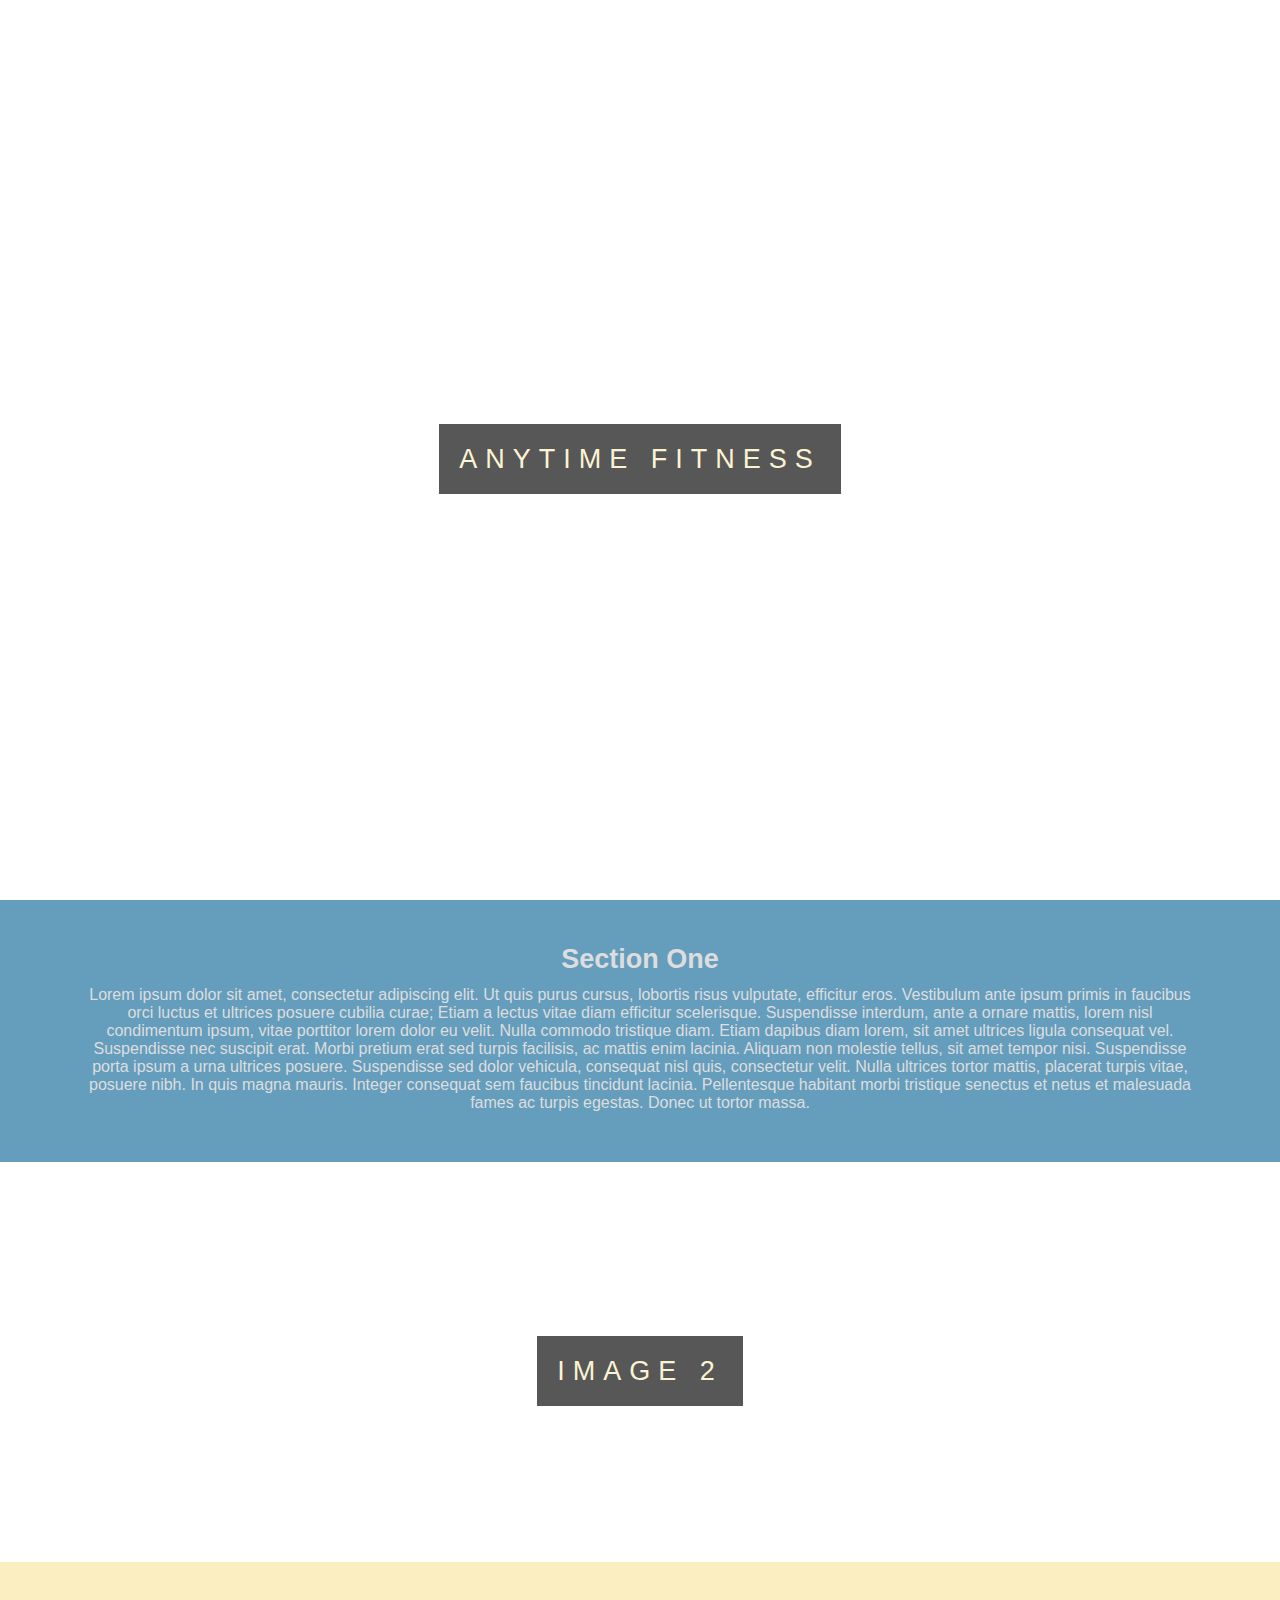
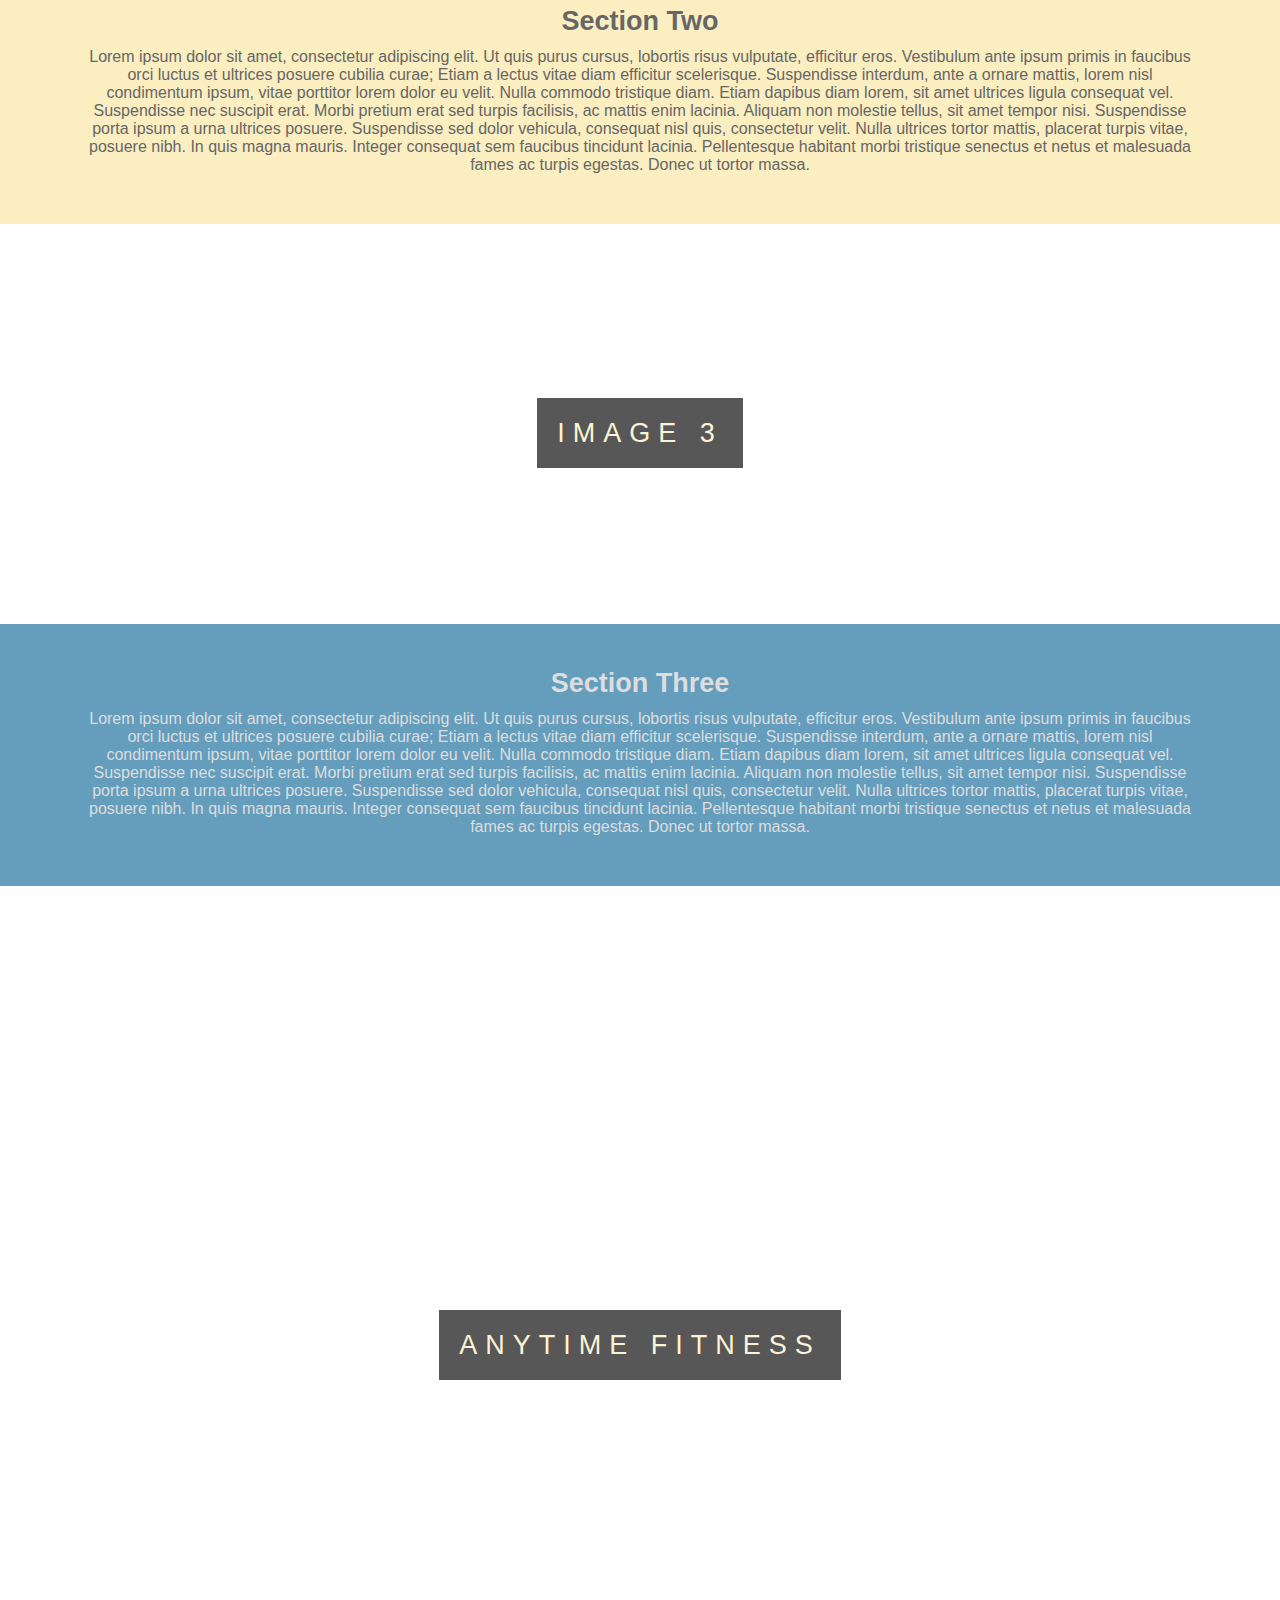
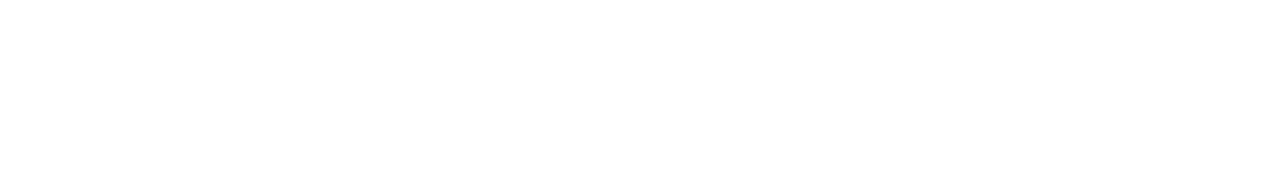
==== index.html @ 44118dde "structure looks good" ====
<!DOCTYPE html>
<html lang="en">
    <head>
        <meta http-equiv="Content-Type" content="text/html; charset=utf-8" />
        <title>Anytime Fitness</title>
        <meta name=viewport content="width=device-width, initial-scale=1.0">
        <link rel="stylesheet" type="text/css" href="/css/index.css">
    </head>

    <body>
        <div class="pimg1">
            <div class="ptext">
                <div>                
                    <span class="border">Anytime Fitness</span>
                </div>
            </div>
        </div>
        <section class="section section-light">
            <h2>Section One</h2>
            <br>
            <p>
                Lorem ipsum dolor sit amet, consectetur adipiscing elit. Ut quis purus cursus, lobortis risus vulputate, efficitur eros. Vestibulum ante ipsum primis in faucibus orci luctus et ultrices posuere cubilia curae; Etiam a lectus vitae diam efficitur scelerisque. Suspendisse interdum, ante a ornare mattis, lorem nisl condimentum ipsum, vitae porttitor lorem dolor eu velit. Nulla commodo tristique diam. Etiam dapibus diam lorem, sit amet ultrices ligula consequat vel. Suspendisse nec suscipit erat. Morbi pretium erat sed turpis facilisis, ac mattis enim lacinia. Aliquam non molestie tellus, sit amet tempor nisi. Suspendisse porta ipsum a urna ultrices posuere. Suspendisse sed dolor vehicula, consequat nisl quis, consectetur velit. Nulla ultrices tortor mattis, placerat turpis vitae, posuere nibh. In quis magna mauris. Integer consequat sem faucibus tincidunt lacinia. Pellentesque habitant morbi tristique senectus et netus et malesuada fames ac turpis egestas. Donec ut tortor massa.
            </p>
        </section>
        <div class="pimg2">
            <div class="ptext">
                <span class="border">Image 2</span>
            </div>
        </div>
        <section class="section section-dark">
            <h2>Section Two</h2> 
            <br>   
            <p>
                Lorem ipsum dolor sit amet, consectetur adipiscing elit. Ut quis purus cursus, lobortis risus vulputate, efficitur eros. Vestibulum ante ipsum primis in faucibus orci luctus et ultrices posuere cubilia curae; Etiam a lectus vitae diam efficitur scelerisque. Suspendisse interdum, ante a ornare mattis, lorem nisl condimentum ipsum, vitae porttitor lorem dolor eu velit. Nulla commodo tristique diam. Etiam dapibus diam lorem, sit amet ultrices ligula consequat vel. Suspendisse nec suscipit erat. Morbi pretium erat sed turpis facilisis, ac mattis enim lacinia. Aliquam non molestie tellus, sit amet tempor nisi. Suspendisse porta ipsum a urna ultrices posuere. Suspendisse sed dolor vehicula, consequat nisl quis, consectetur velit. Nulla ultrices tortor mattis, placerat turpis vitae, posuere nibh. In quis magna mauris. Integer consequat sem faucibus tincidunt lacinia. Pellentesque habitant morbi tristique senectus et netus et malesuada fames ac turpis egestas. Donec ut tortor massa.
            </p>
        </section>
        <div class="pimg3">
            <div class="ptext">
                <span class="border">Image 3</span>
            </div>
        </div>
        <section class="section section-light">
            <h2>Section Three</h2>
            <br>
            <p>
                Lorem ipsum dolor sit amet, consectetur adipiscing elit. Ut quis purus cursus, lobortis risus vulputate, efficitur eros. Vestibulum ante ipsum primis in faucibus orci luctus et ultrices posuere cubilia curae; Etiam a lectus vitae diam efficitur scelerisque. Suspendisse interdum, ante a ornare mattis, lorem nisl condimentum ipsum, vitae porttitor lorem dolor eu velit. Nulla commodo tristique diam. Etiam dapibus diam lorem, sit amet ultrices ligula consequat vel. Suspendisse nec suscipit erat. Morbi pretium erat sed turpis facilisis, ac mattis enim lacinia. Aliquam non molestie tellus, sit amet tempor nisi. Suspendisse porta ipsum a urna ultrices posuere. Suspendisse sed dolor vehicula, consequat nisl quis, consectetur velit. Nulla ultrices tortor mattis, placerat turpis vitae, posuere nibh. In quis magna mauris. Integer consequat sem faucibus tincidunt lacinia. Pellentesque habitant morbi tristique senectus et netus et malesuada fames ac turpis egestas. Donec ut tortor massa.
            </p>
        </section>
        <div class="pimg1">
            <div class="ptext">
                <span class="border">Anytime Fitness</span>
            </div>
        </div>
    </body>
</html>
---- css/index.css ----
/* http://meyerweb.com/eric/tools/css/reset/ 
   v2.0 | 20110126
   License: none (public domain)
*/
html,
body,
div,
span,
applet,
object,
iframe,
h1,
h2,
h3,
h4,
h5,
h6,
p,
blockquote,
pre,
a,
abbr,
acronym,
address,
big,
cite,
code,
del,
dfn,
em,
img,
ins,
kbd,
q,
s,
samp,
small,
strike,
strong,
sub,
sup,
tt,
var,
b,
u,
i,
center,
dl,
dt,
dd,
ol,
ul,
li,
fieldset,
form,
label,
legend,
table,
caption,
tbody,
tfoot,
thead,
tr,
th,
td,
article,
aside,
canvas,
details,
embed,
figure,
figcaption,
footer,
header,
hgroup,
menu,
nav,
output,
ruby,
section,
summary,
time,
mark,
audio,
video {
  margin: 0;
  padding: 0;
  border: 0;
  font-size: 100%;
  font: inherit;
  vertical-align: baseline;
}
/* HTML5 display-role reset for older browsers */
article,
aside,
details,
figcaption,
figure,
footer,
header,
hgroup,
menu,
nav,
section {
  display: block;
}
body {
  line-height: 1;
}
ol,
ul {
  list-style: none;
}
blockquote,
q {
  quotes: none;
}
blockquote:before,
blockquote:after,
q:before,
q:after {
  content: '';
  content: none;
}
table {
  border-collapse: collapse;
  border-spacing: 0;
}
body,
html {
  font-size: 62.5%;
  line-height: 1.8em;
  height: 100%;
  margin: 0;
  font-family: "Lato", sans-serif;
  font-weight: 400;
  line-height: 1.8rem;
  color: #666;
}
body {
  font-size: 1.6rem;
}
.pimg1,
.pimg2,
.pimg3 {
  position: relative;
  opacity: 0.7;
  background-position: center;
  background-repeat: no-repeat;
  background-size: cover;
  background-attachment: fixed;
}
.pimg1 {
  background-image: url('../img/image1.jpg');
  min-height: 100%;
}
.pimg2 {
  background-image: url('../img/image2.jpg');
  min-height: 400px;
}
.pimg3 {
  background-image: url('../img/image3.jpg');
  min-height: 400px;
}
.section {
  text-align: center;
  padding: 50px 80px;
}
.section h2 {
  font-size: 2.7rem;
  font-weight: bolder;
}
.section-dark {
  background-color: #fbeec1;
  color: #666;
}
.section-light {
  background-color: #659dbd;
  color: #ddd;
}
.ptext {
  position: absolute;
  top: 50%;
  width: 100%;
  text-align: center;
  color: #000;
  font-size: 27px;
  letter-spacing: 8px;
  text-transform: uppercase;
}
.ptext .border {
  background-color: #111;
  color: #fbeec1;
  padding: 20px;
}
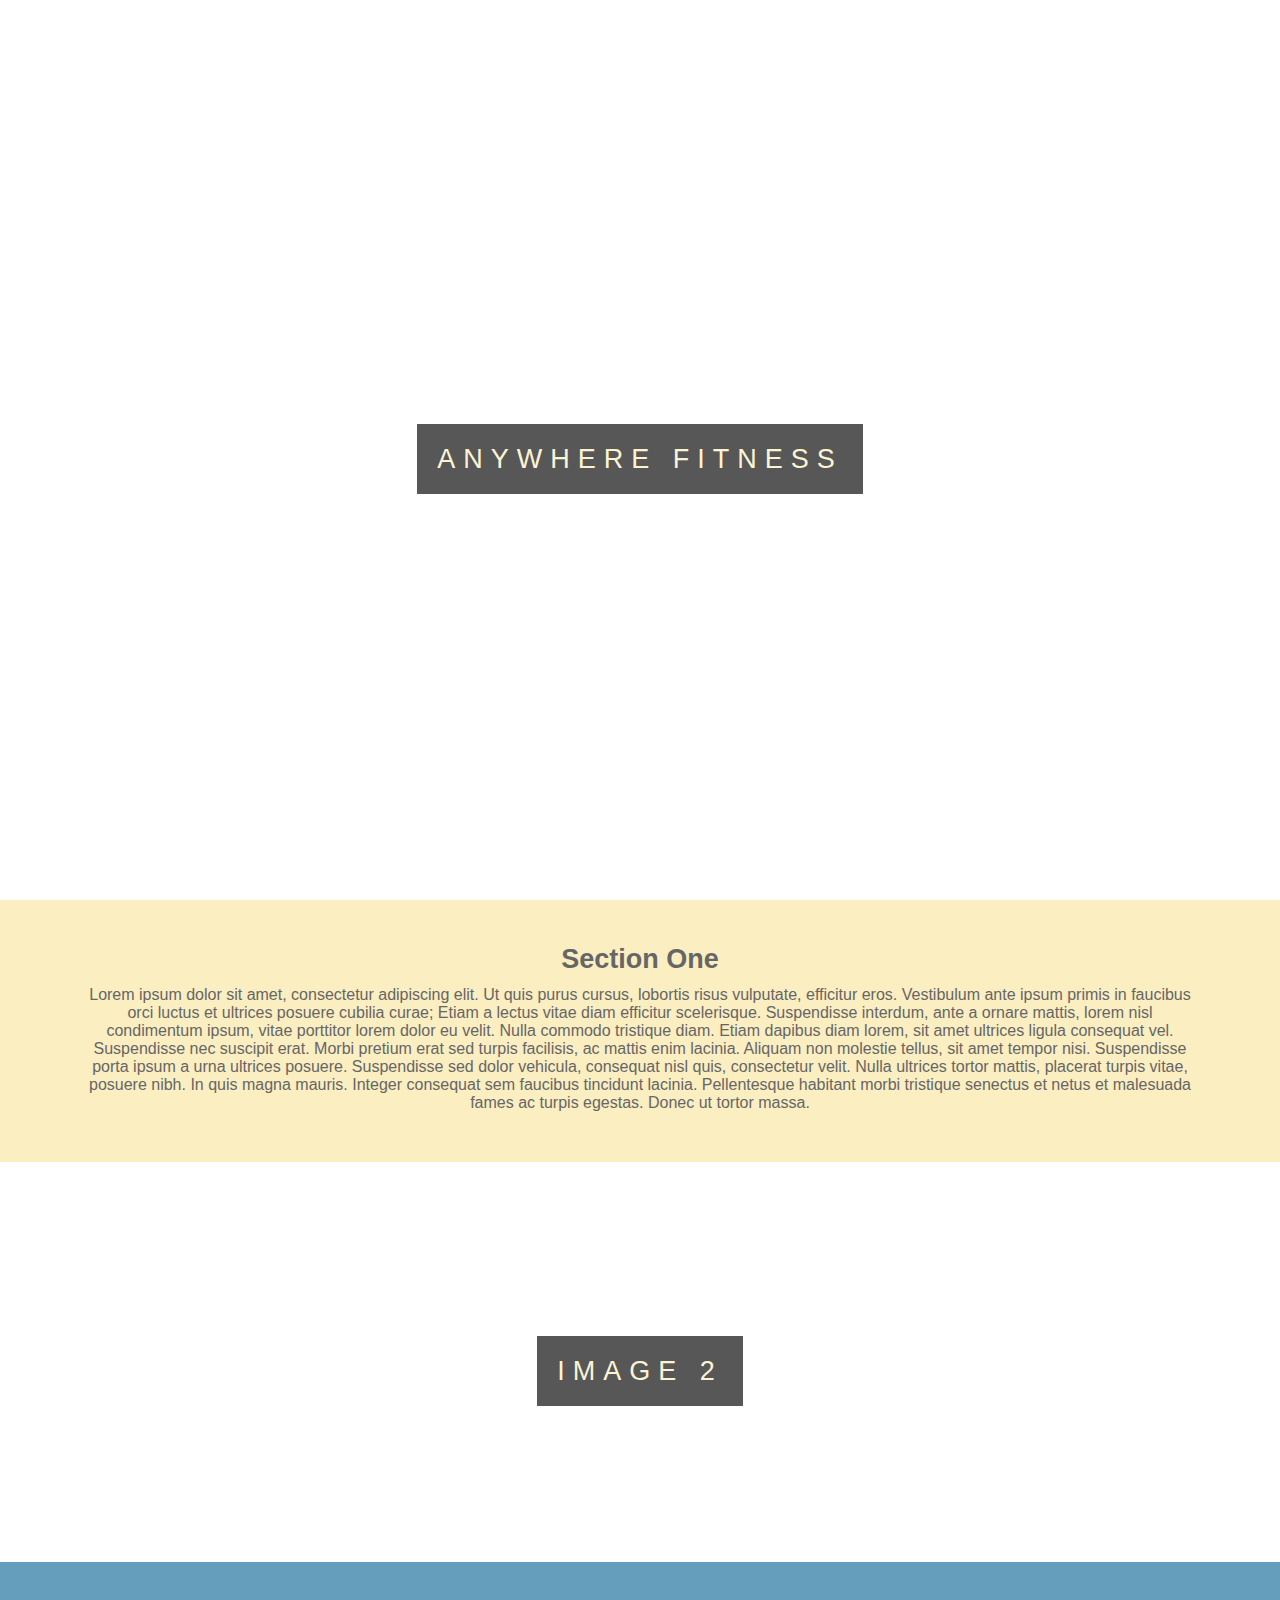
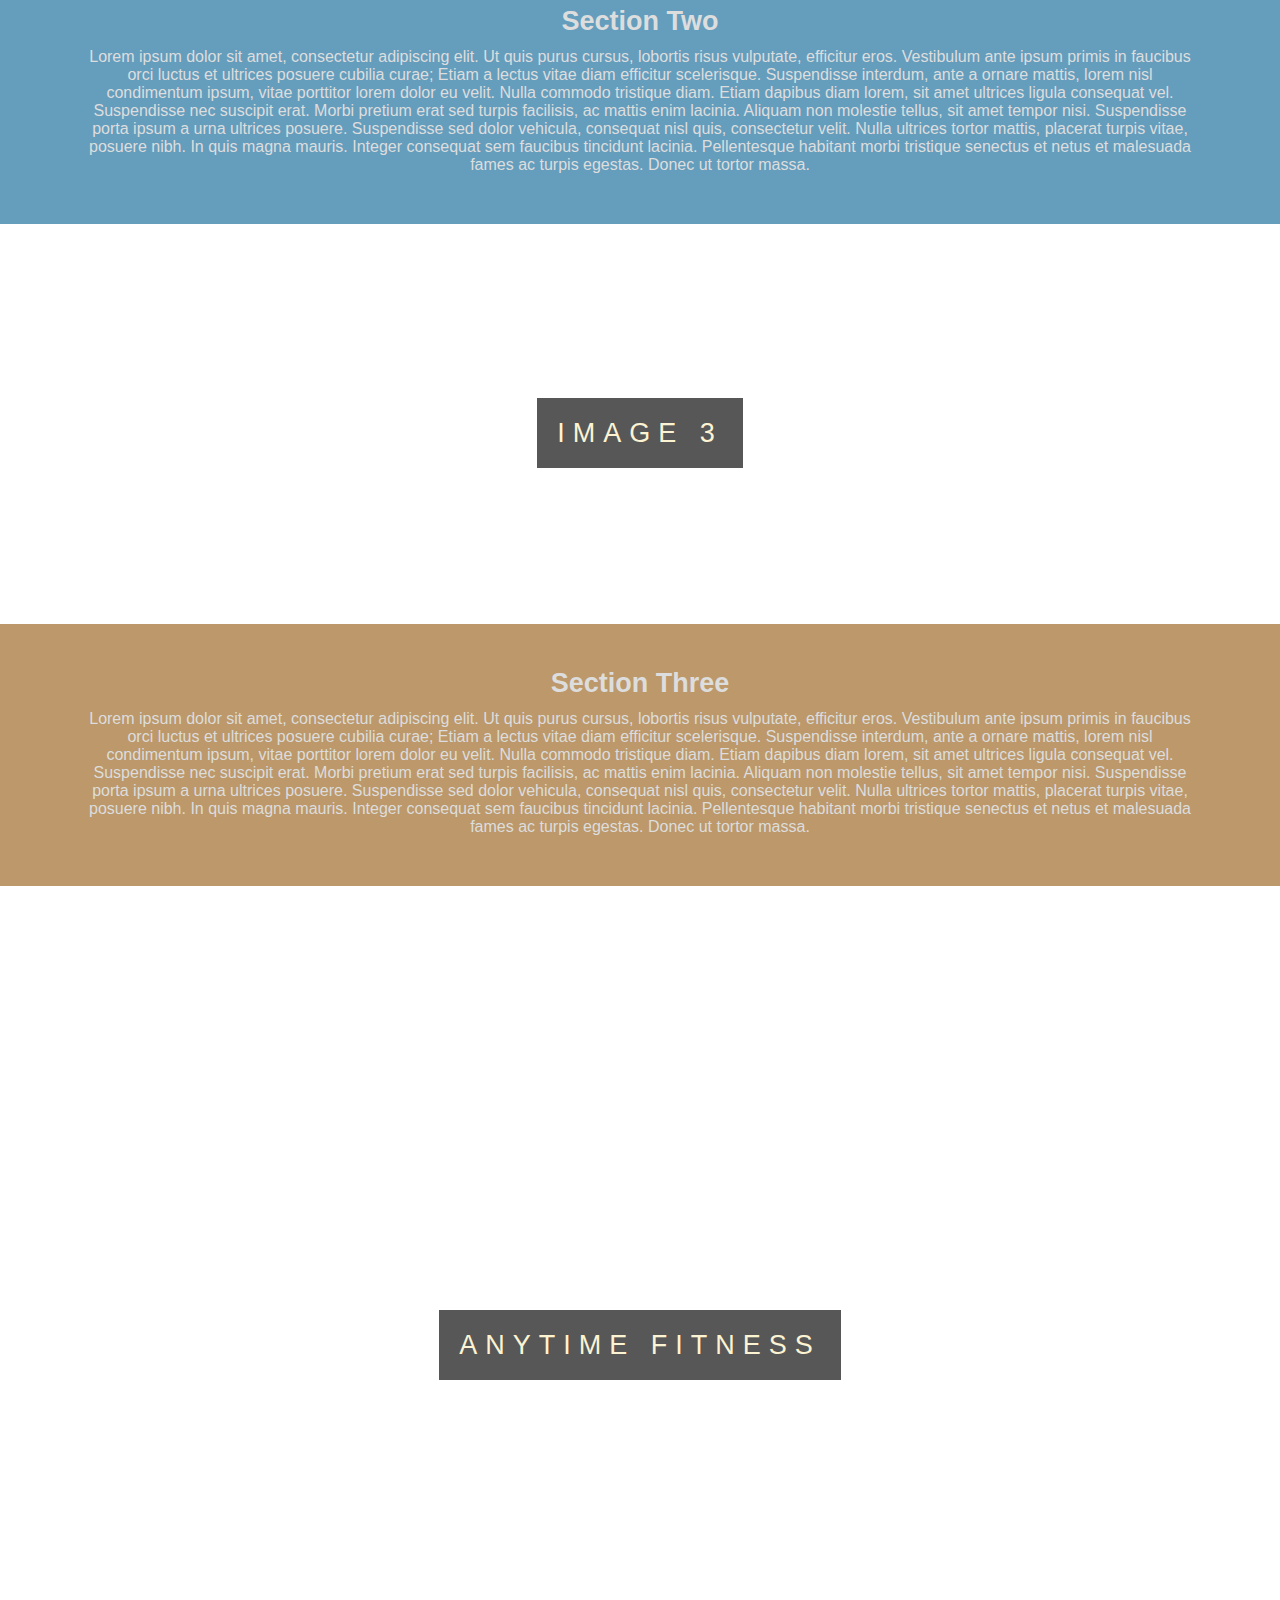
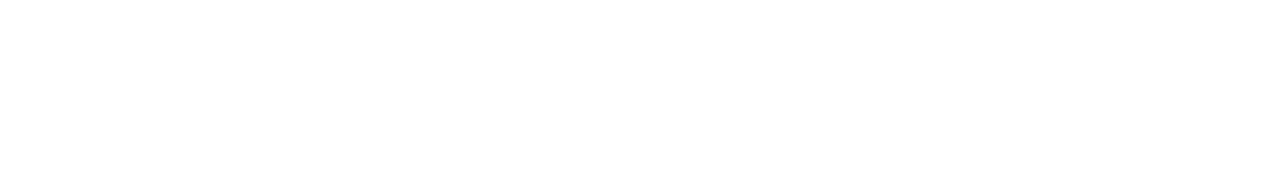
==== commit 02b0f403: "maybe?" ====
--- a/index.html
+++ b/index.html
@@ -2,7 +2,7 @@
 <html lang="en">
     <head>
         <meta http-equiv="Content-Type" content="text/html; charset=utf-8" />
-        <title>Anytime Fitness</title>
+        <title>Anywhere Fitness</title>
         <meta name=viewport content="width=device-width, initial-scale=1.0">
         <link rel="stylesheet" type="text/css" href="/css/index.css">
     </head>
@@ -11,11 +11,11 @@
         <div class="pimg1">
             <div class="ptext">
                 <div>                
-                    <span class="border">Anytime Fitness</span>
+                    <span class="border">Anywhere Fitness</span>
                 </div>
             </div>
         </div>
-        <section class="section section-light">
+        <section class="section section-1">
             <h2>Section One</h2>
             <br>
             <p>
@@ -27,7 +27,7 @@
                 <span class="border">Image 2</span>
             </div>
         </div>
-        <section class="section section-dark">
+        <section class="section section-2">
             <h2>Section Two</h2> 
             <br>   
             <p>
@@ -39,7 +39,7 @@
                 <span class="border">Image 3</span>
             </div>
         </div>
-        <section class="section section-light">
+        <section class="section section-3">
             <h2>Section Three</h2>
             <br>
             <p>
--- a/css/index.css
+++ b/css/index.css
@@ -170,12 +170,16 @@
   font-size: 2.7rem;
   font-weight: bolder;
 }
-.section-dark {
+.section-1 {
   background-color: #fbeec1;
   color: #666;
 }
-.section-light {
+.section-2 {
   background-color: #659dbd;
+  color: #ddd;
+}
+.section-3 {
+  background-color: #bc986a;
   color: #ddd;
 }
 .ptext {
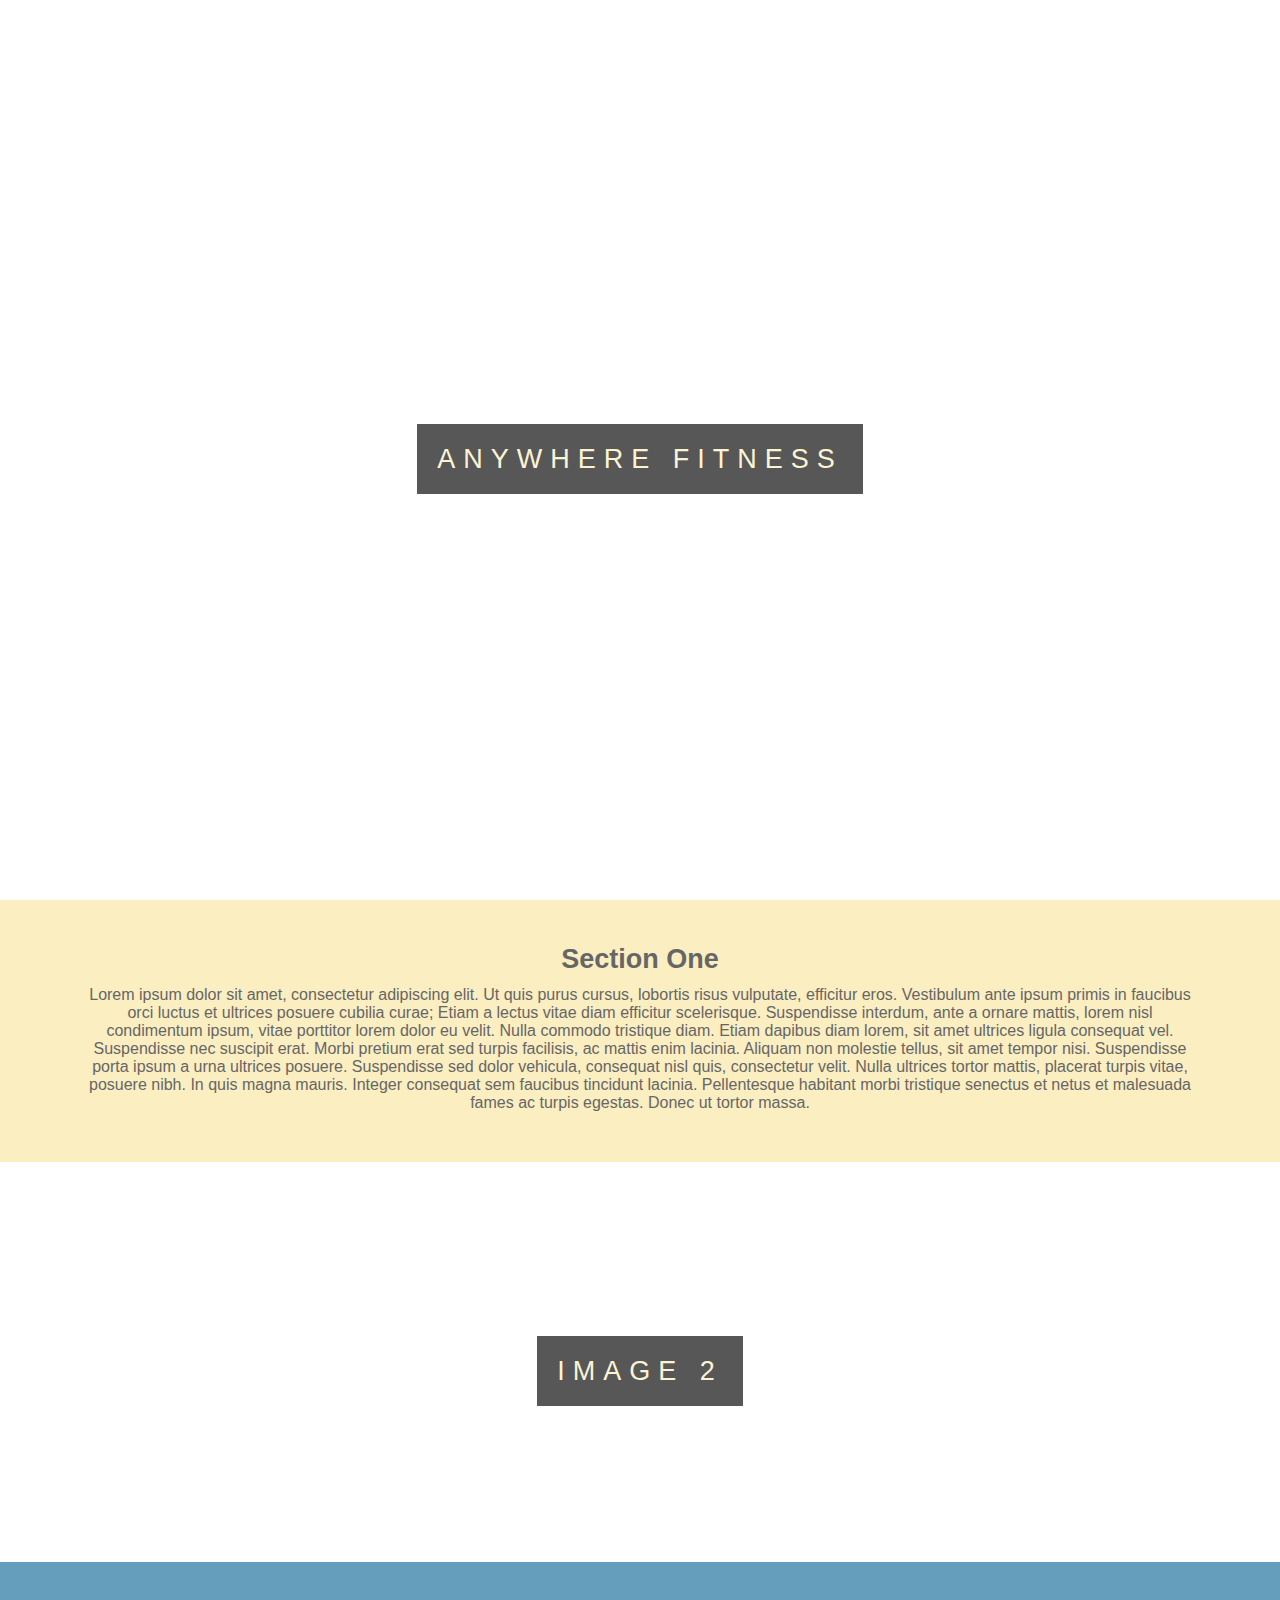
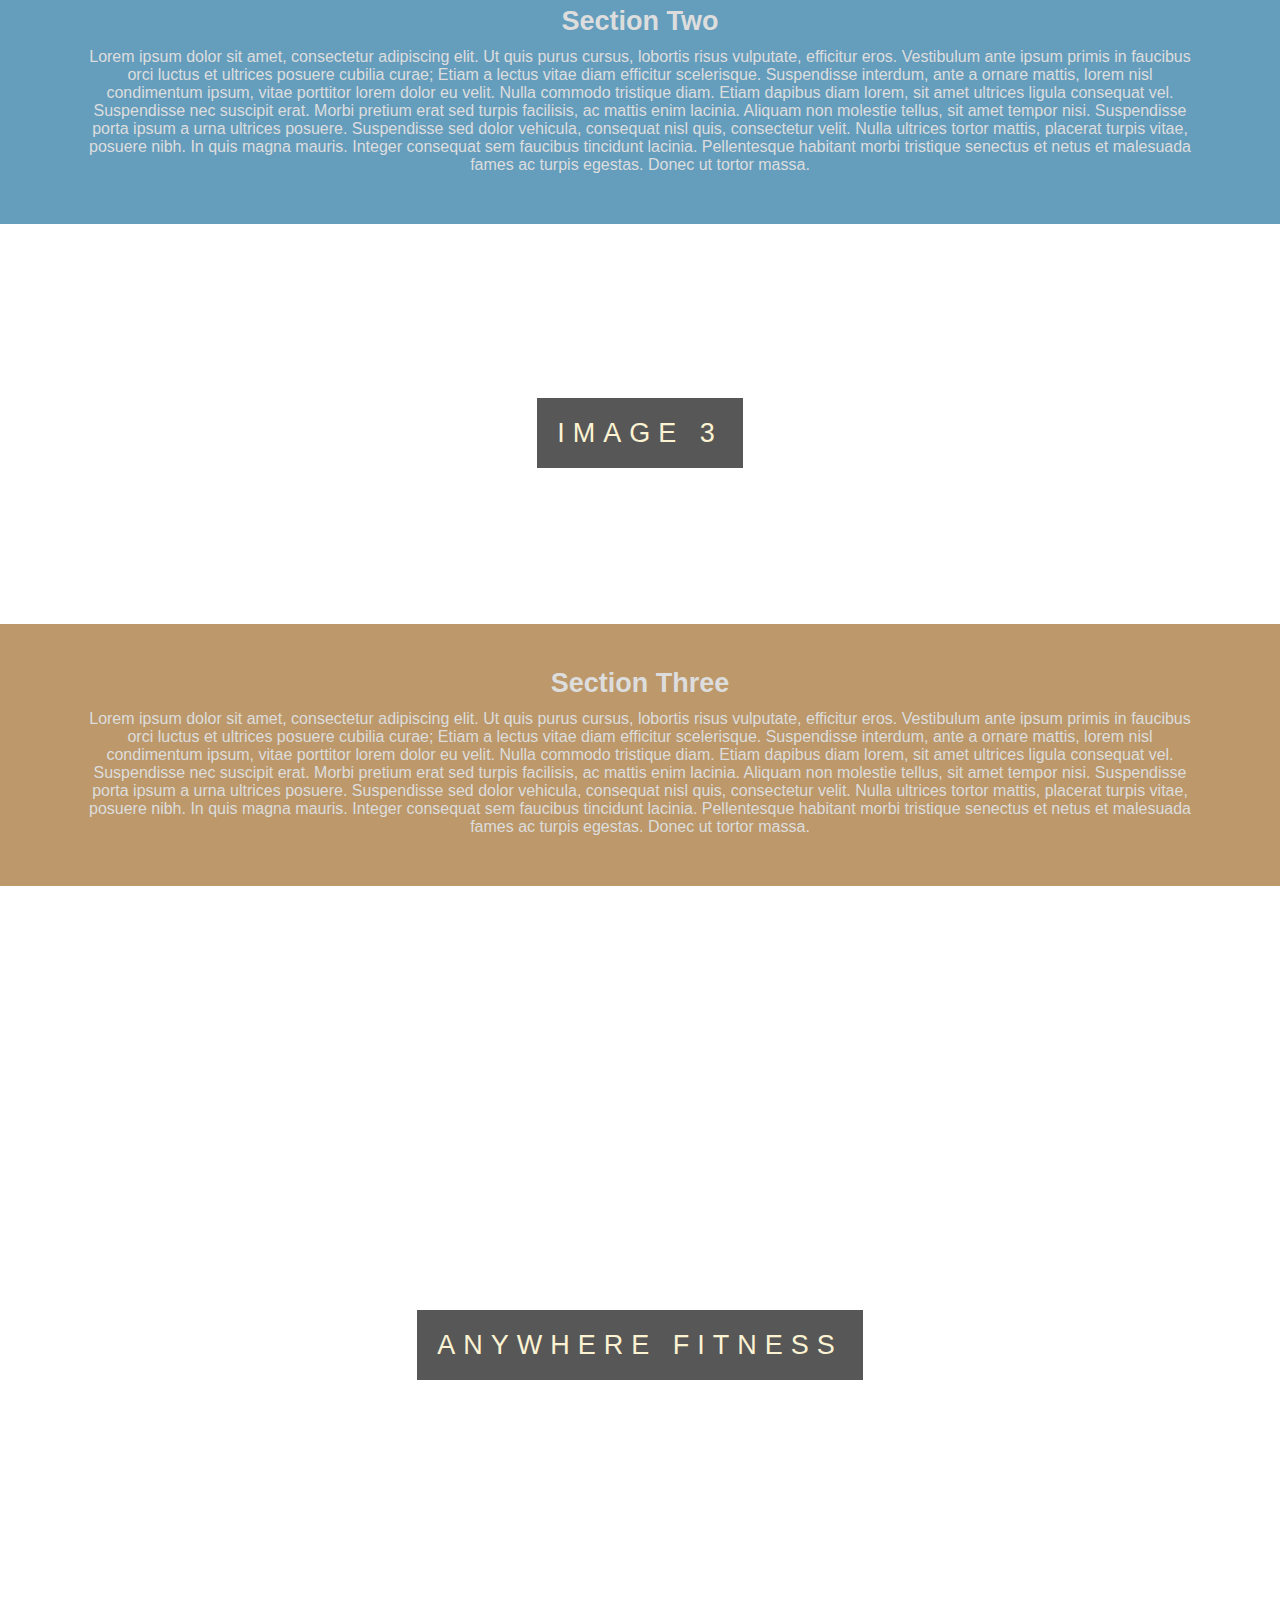
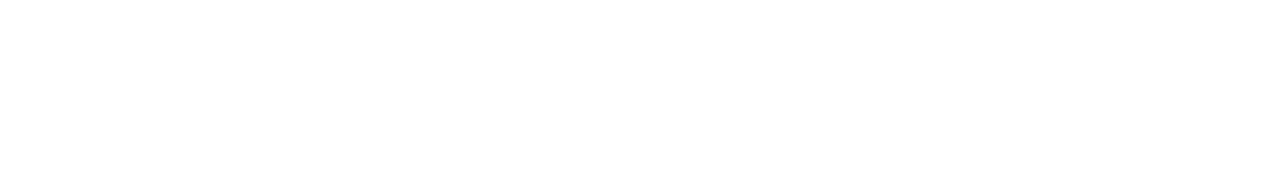
==== commit ebd5b666: "fix title" ====
--- a/index.html
+++ b/index.html
@@ -48,7 +48,7 @@
         </section>
         <div class="pimg1">
             <div class="ptext">
-                <span class="border">Anytime Fitness</span>
+                <span class="border">Anywhere Fitness</span>
             </div>
         </div>
     </body>
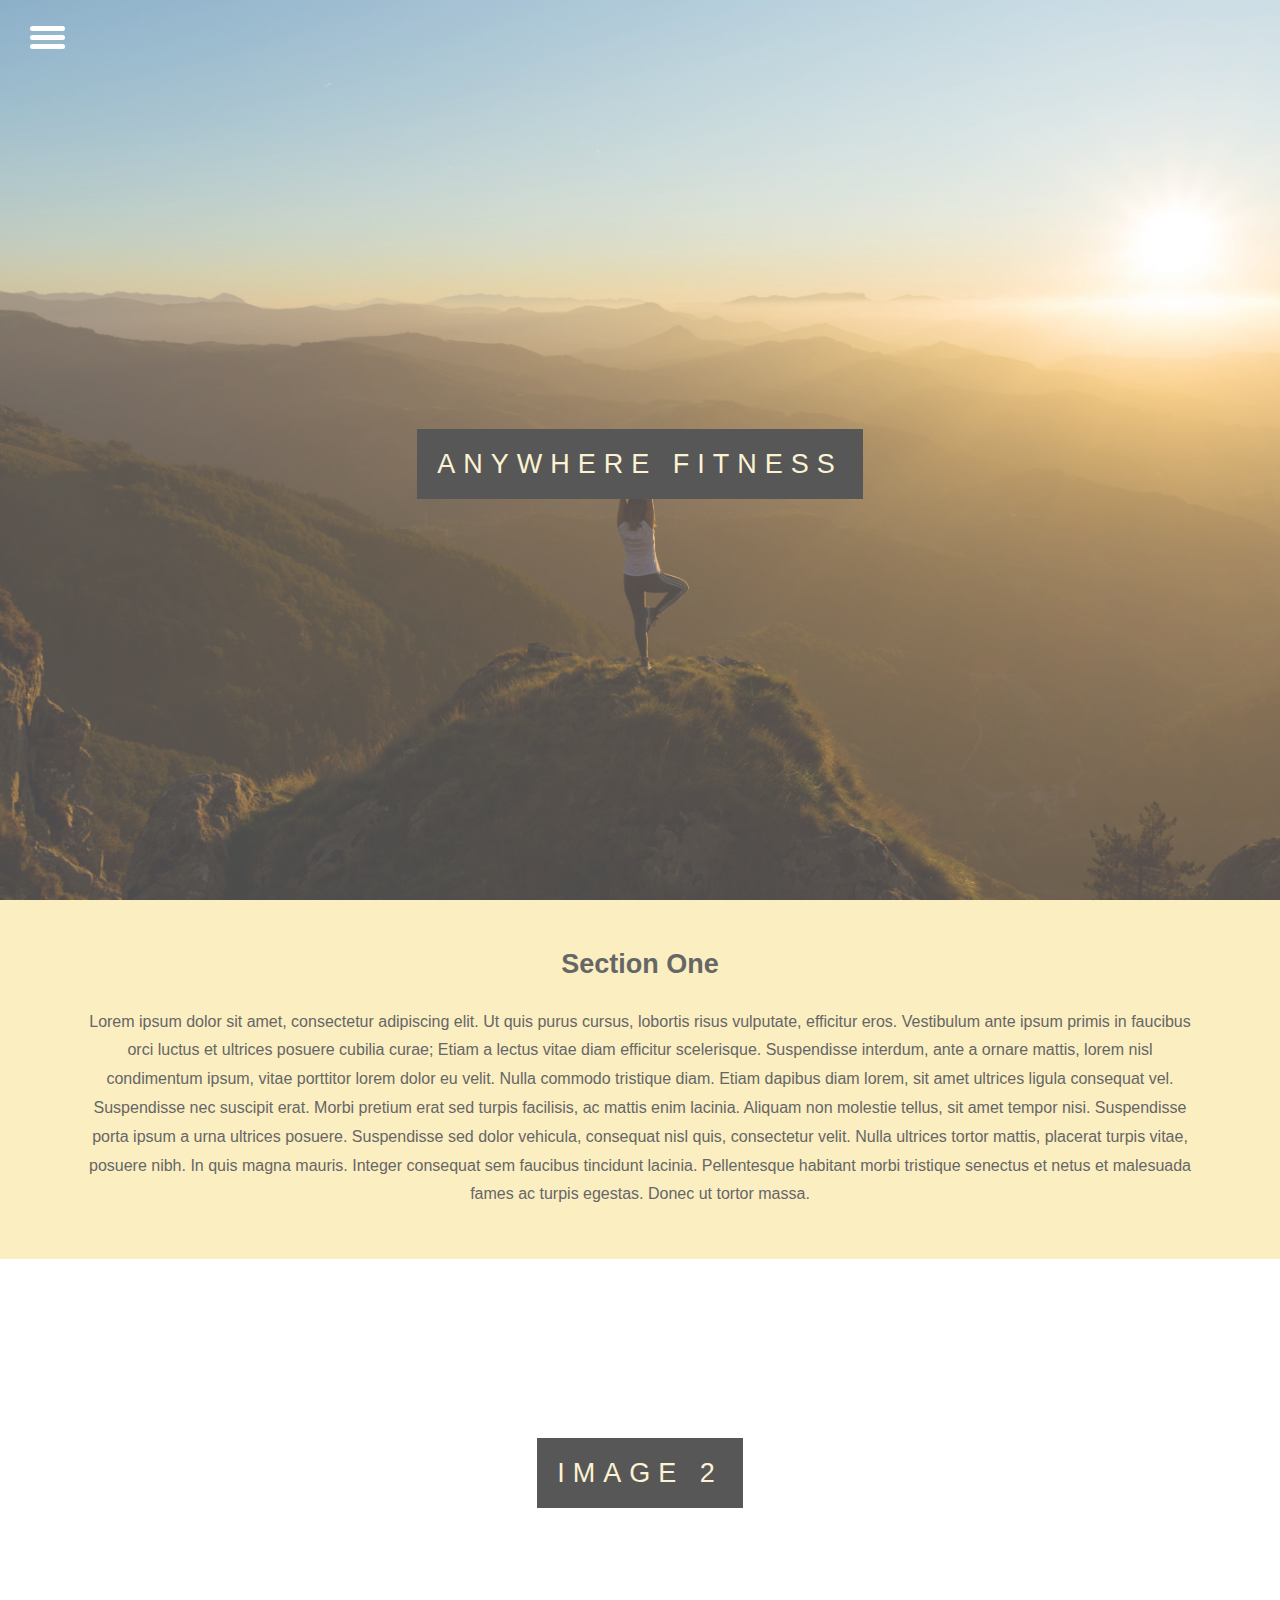
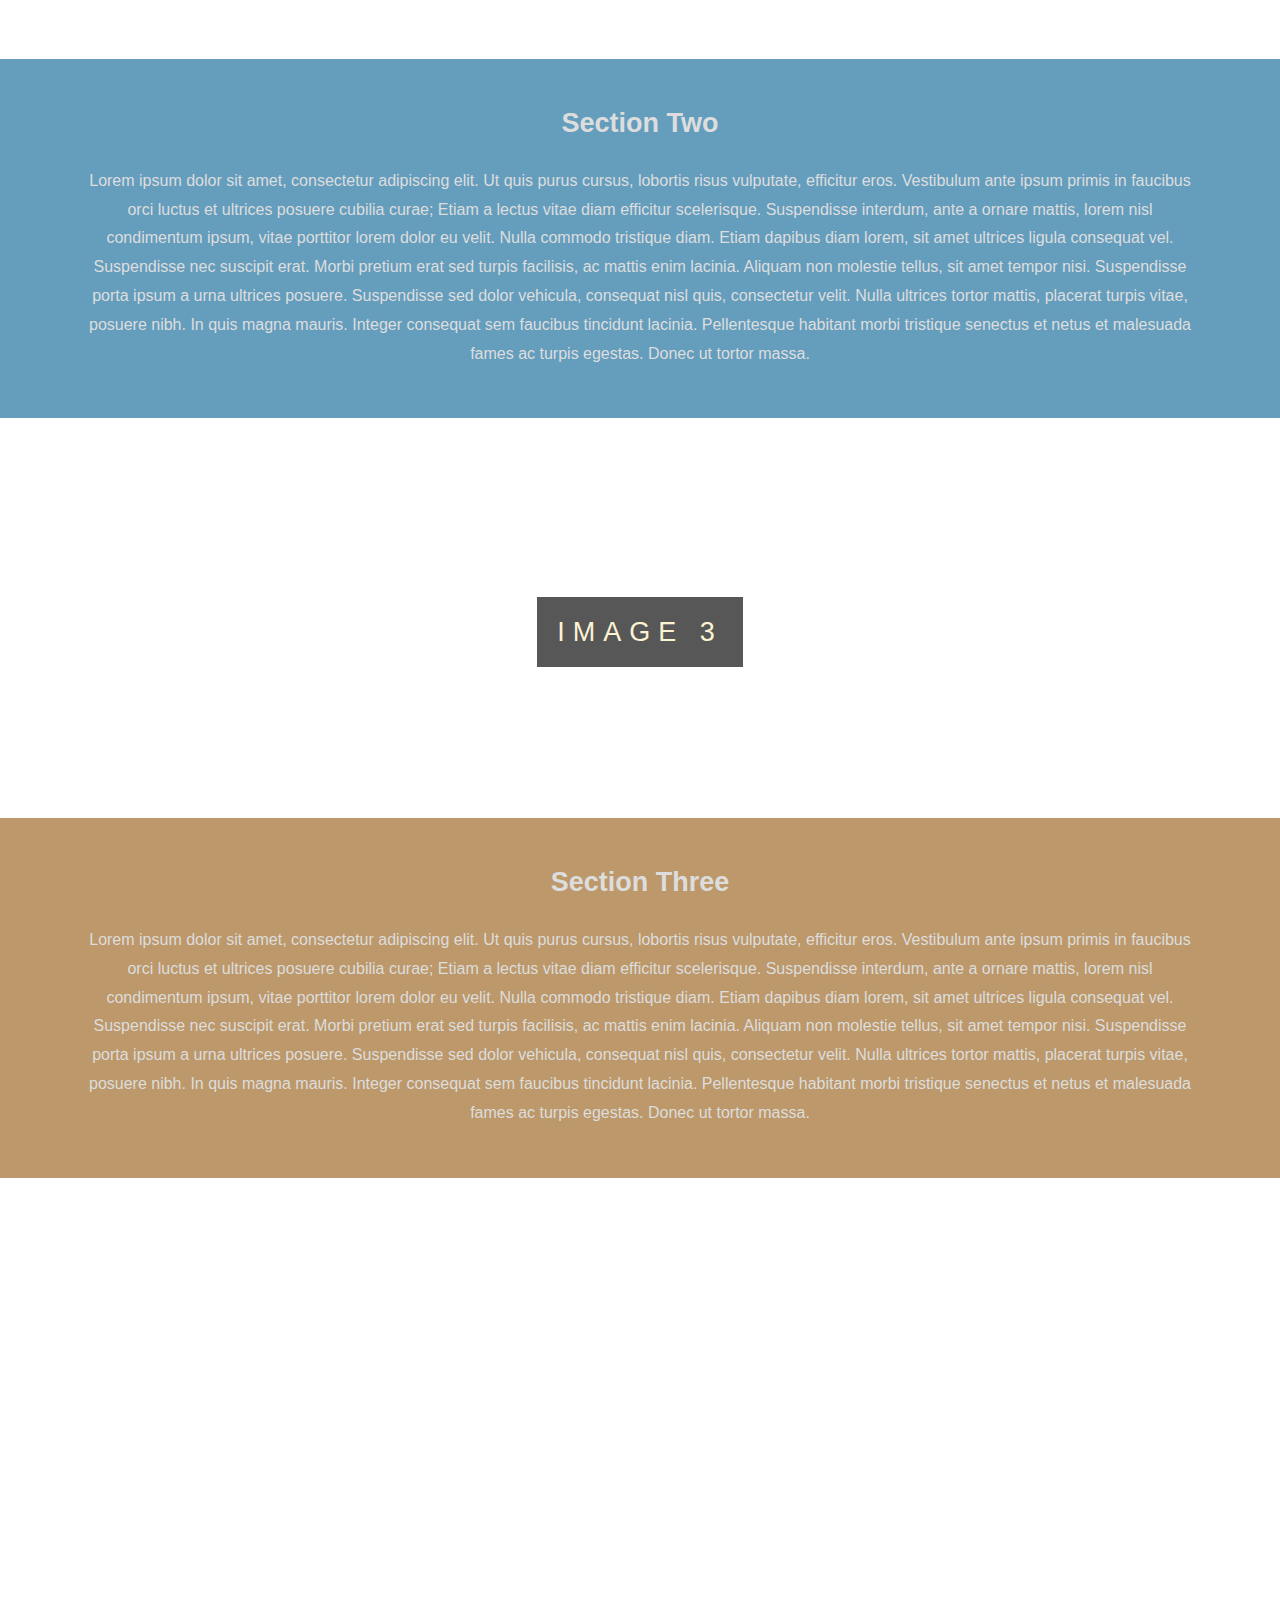
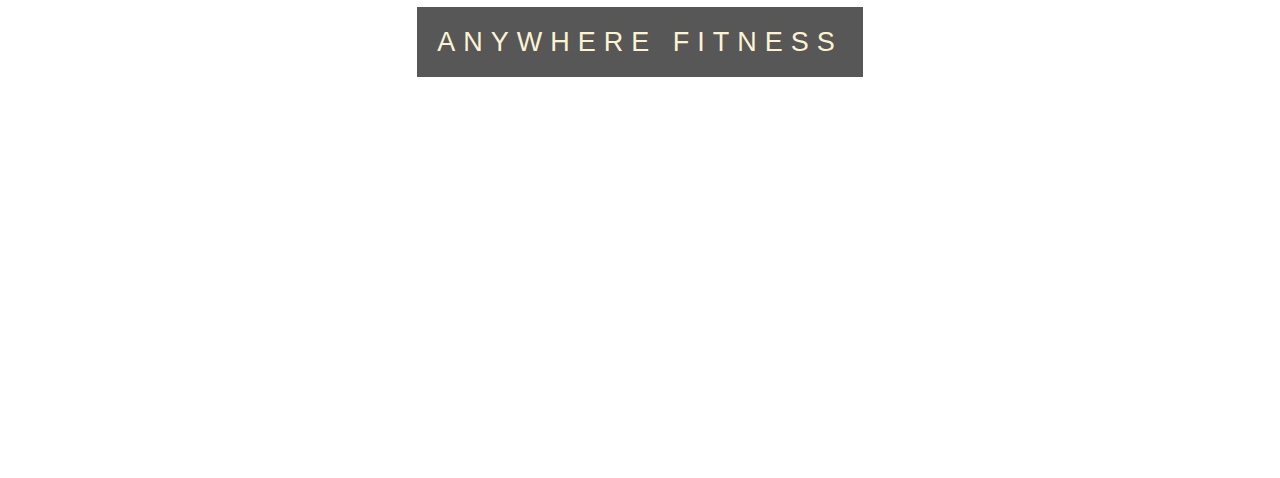
==== commit 2464e7a0: "nav bar java" ====
--- a/index.html
+++ b/index.html
@@ -8,7 +8,23 @@
     </head>
 
     <body>
+        <script src="js/script.js"></script>
+
         <div class="pimg1">
+            <div class="menu-bar" onclick="onClickMenu()">
+                <div id="menu">
+                    <div id="bar1" class="bar"></div>
+                    <div id="bar2" class="bar"></div>
+                    <div id="bar3" class="bar"></div>
+                </div>
+                <ul class="nav" id="nav">
+                    <li><a href="#">Home</a></li>
+                    <li><a href="#">About Us</a></li>
+                    <li><a href="#">Instructor Log In</a></li>
+                    <li><a href="#">Client Log In</a></li>
+                </ul>
+            </div>
+            <div class="menu-bg" id="menu-bg"></div>
             <div class="ptext">
                 <div>                
                     <span class="border">Anywhere Fitness</span>
--- a/css/index.css
+++ b/css/index.css
@@ -126,6 +126,81 @@
   border-collapse: collapse;
   border-spacing: 0;
 }
+#menu {
+  width: 35px;
+  height: 30px;
+  margin: 0px 0px 20px 0px;
+  padding: 30px;
+}
+.bar {
+  height: 5px;
+  width: 100%;
+  background-color: white;
+  border-radius: 5px;
+  display: block;
+}
+#bar1 {
+  transform: translateY(-4px);
+}
+#bar3 {
+  transform: translateY(4px);
+}
+.nav li {
+  list-style: none;
+  padding: 16px 0;
+}
+.nav li a {
+  color: #fff;
+  list-style: none;
+  text-decoration: none;
+}
+.nav li a:hover {
+  font-weight: bold;
+}
+.nav {
+  padding: 0;
+  margin: 0 20px;
+  transition: 0.3s ease;
+  display: none;
+}
+.menu-bg,
+#menu-bar {
+  top: 0;
+  left: 0;
+  position: absolute;
+}
+.menu-bg {
+  z-index: -1;
+  width: 0;
+  height: 0;
+  margin: 30px;
+  background: radial-gradient(circle, #e94498, #b81568);
+  border-radius: 50%;
+  transition: 0.3s ease;
+}
+#menu-bar {
+  z-index: 2;
+}
+.change-bg {
+  width: 550px;
+  height: 540px;
+  transform: translate(-50%, -20%);
+}
+.change .bar {
+  background-color: green;
+}
+.change #bar1 {
+  transform: translateY(4px) rotateZ(-45deg);
+}
+.change #bar3 {
+  transform: translateY(-6px) rotateZ(45deg);
+}
+.change #bar2 {
+  opacity: 0;
+}
+.change {
+  display: block;
+}
 body,
 html {
   font-size: 62.5%;
@@ -134,7 +209,6 @@
   margin: 0;
   font-family: "Lato", sans-serif;
   font-weight: 400;
-  line-height: 1.8rem;
   color: #666;
 }
 body {
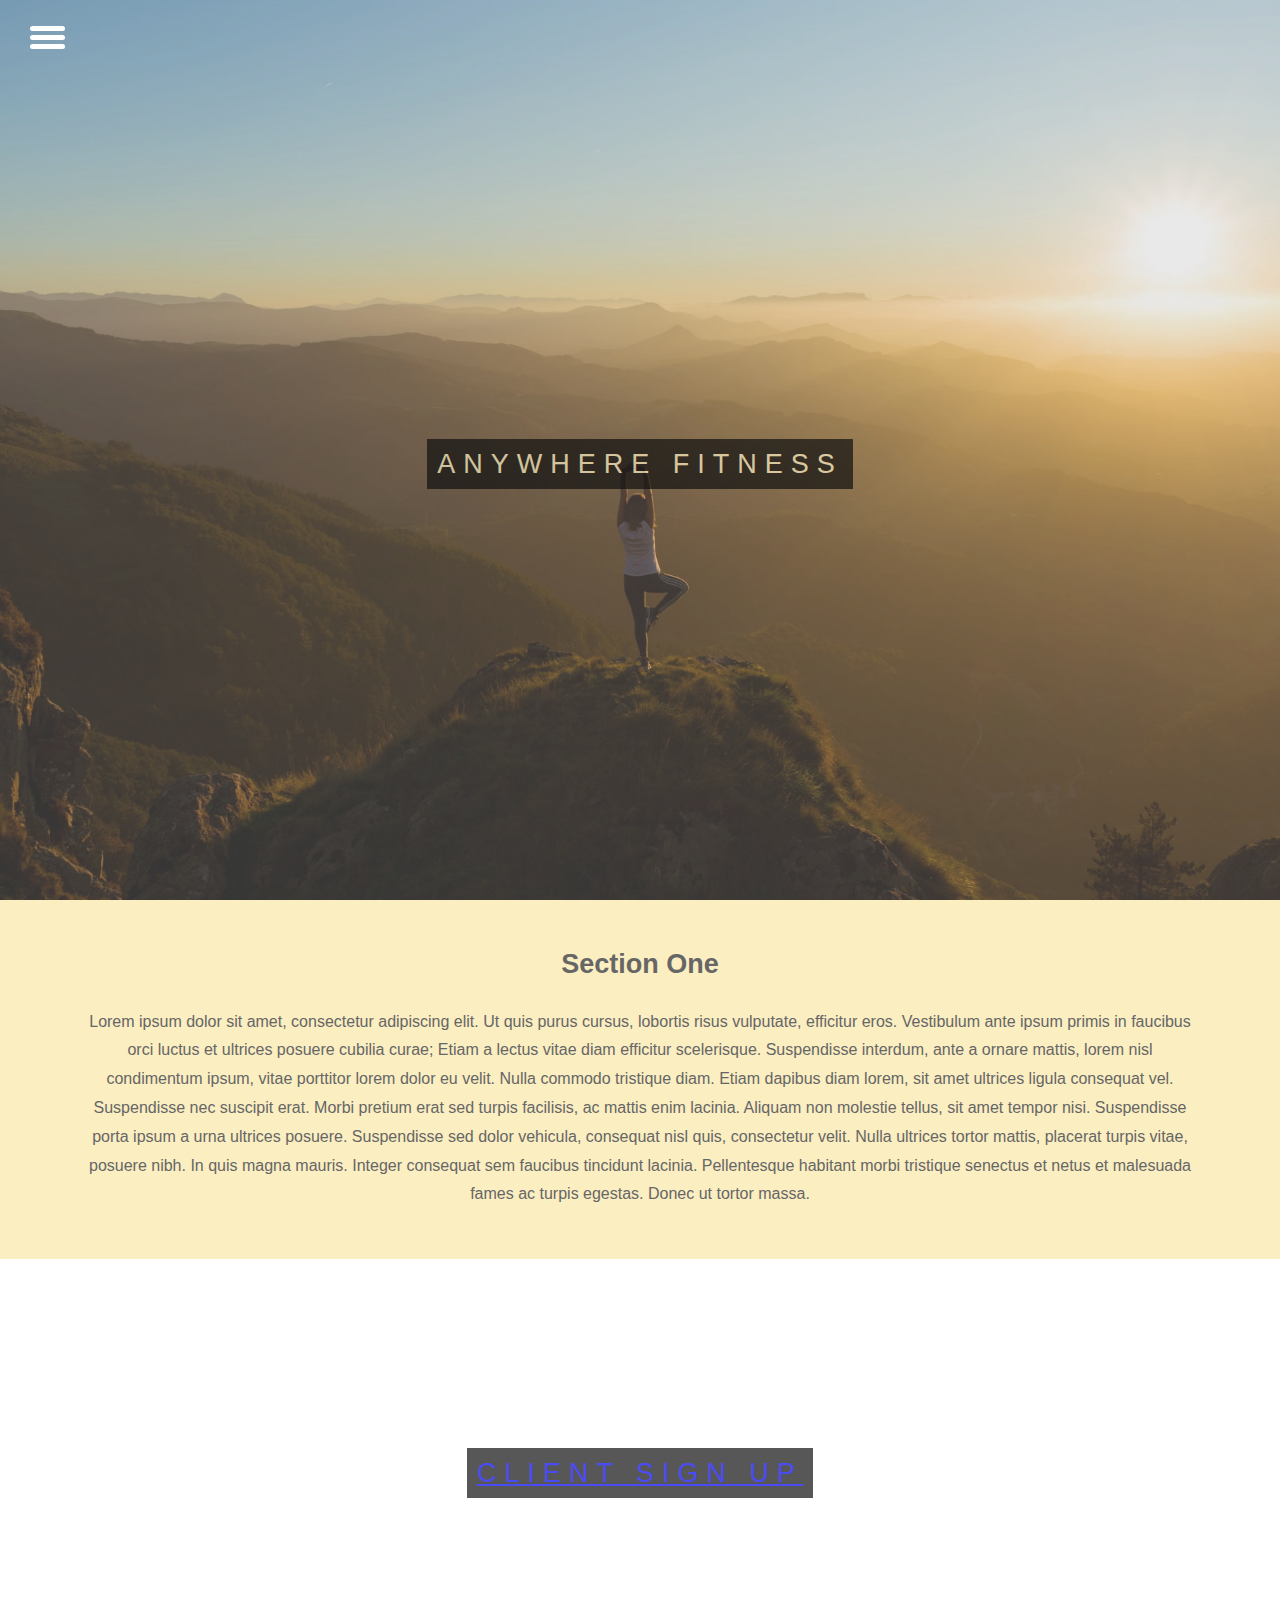
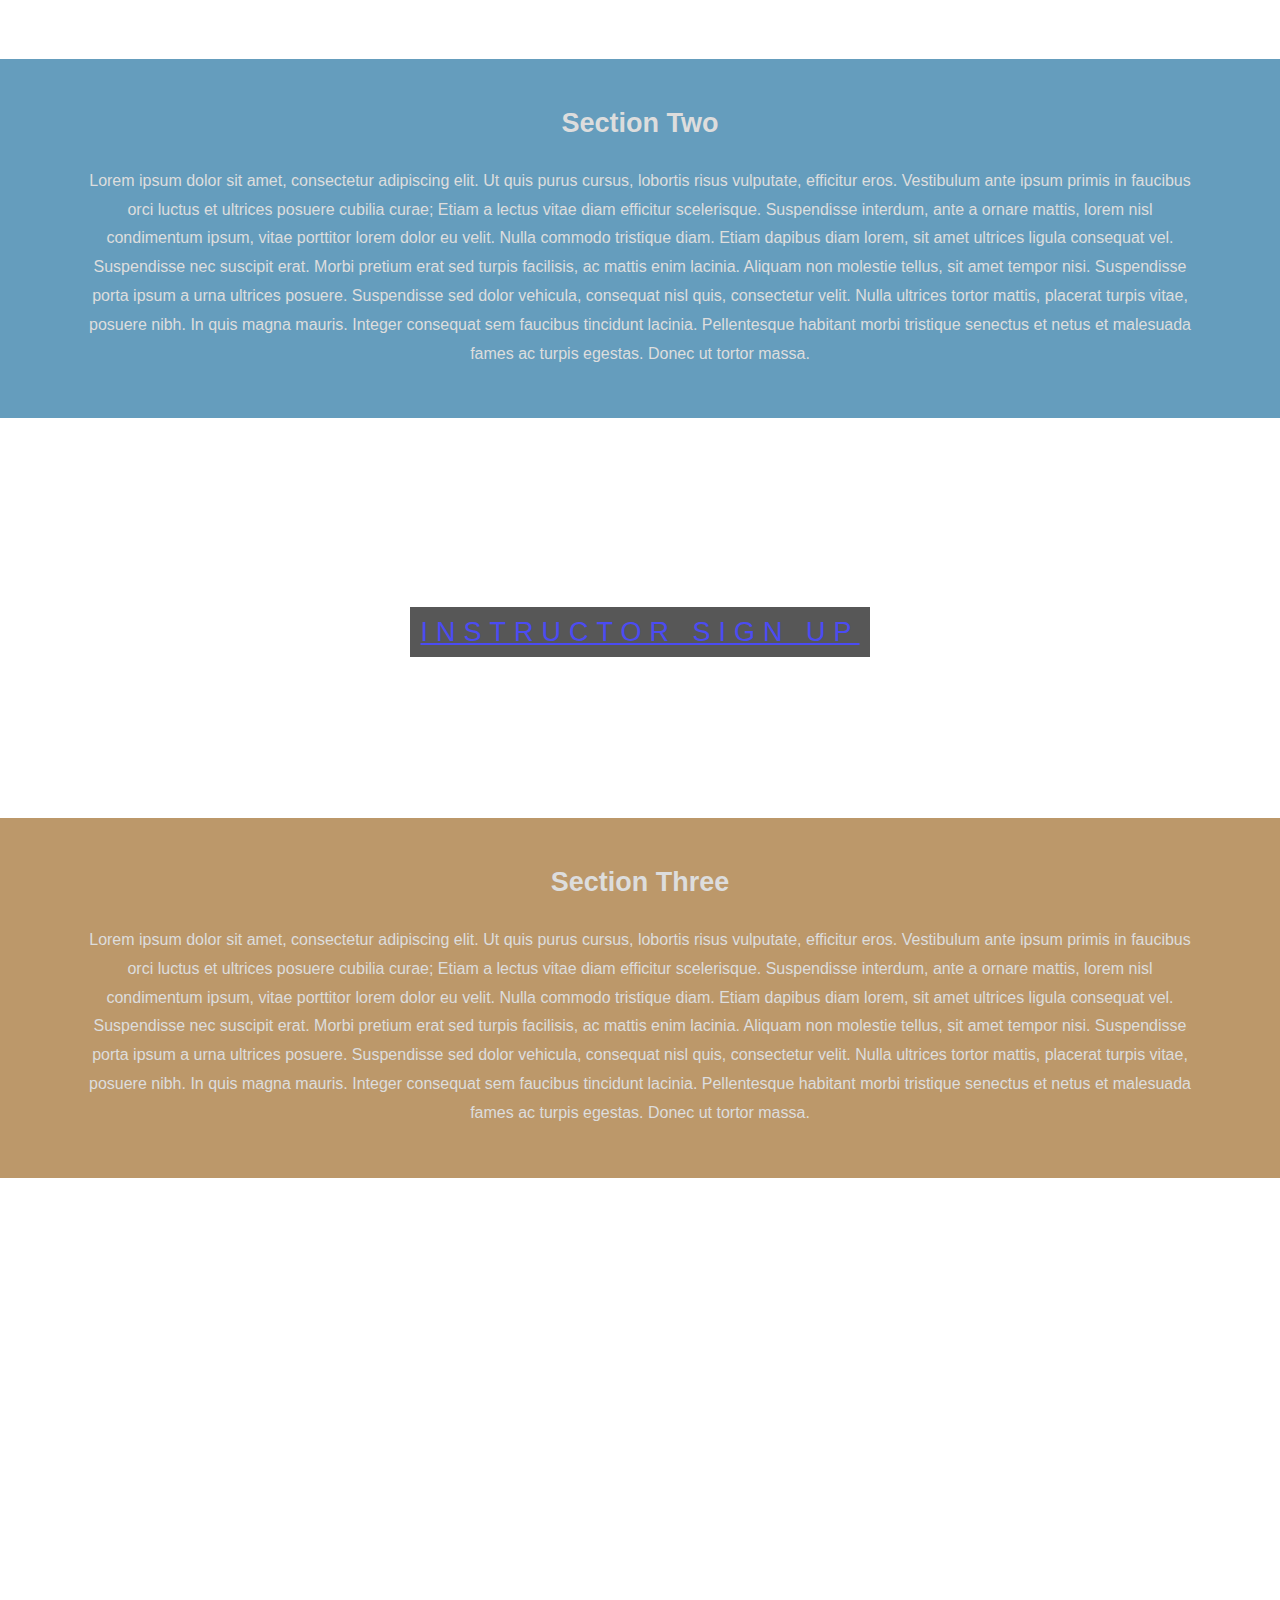
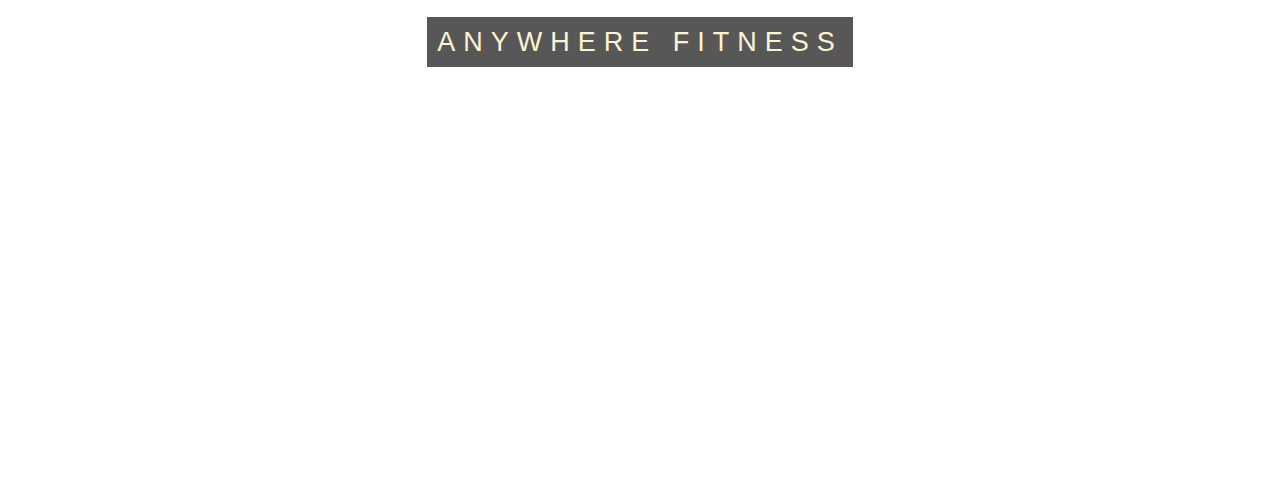
==== commit dc9908f8: "pictures and names up" ====
--- a/index.html
+++ b/index.html
@@ -18,8 +18,8 @@
                     <div id="bar3" class="bar"></div>
                 </div>
                 <ul class="nav" id="nav">
-                    <li><a href="#">Home</a></li>
-                    <li><a href="#">About Us</a></li>
+                    <li><a href="index.html">Home</a></li>
+                    <li><a href="about.html">About Us</a></li>
                     <li><a href="#">Instructor Log In</a></li>
                     <li><a href="#">Client Log In</a></li>
                 </ul>
@@ -27,7 +27,7 @@
             <div class="menu-bg" id="menu-bg"></div>
             <div class="ptext">
                 <div>                
-                    <span class="border">Anywhere Fitness</span>
+                    <span class="border" id="border1">Anywhere Fitness</span>
                 </div>
             </div>
         </div>
@@ -40,7 +40,7 @@
         </section>
         <div class="pimg2">
             <div class="ptext">
-                <span class="border">Image 2</span>
+                <span class="border"><a href="#">Client Sign Up</a></span>
             </div>
         </div>
         <section class="section section-2">
@@ -52,7 +52,7 @@
         </section>
         <div class="pimg3">
             <div class="ptext">
-                <span class="border">Image 3</span>
+                <span class="border"><a href="#">Instructor Sign Up</a></span>
             </div>
         </div>
         <section class="section section-3">
@@ -64,7 +64,7 @@
         </section>
         <div class="pimg1">
             <div class="ptext">
-                <span class="border">Anywhere Fitness</span>
+                <span class="border" id="border1">Anywhere Fitness</span>
             </div>
         </div>
     </body>
--- a/css/index.css
+++ b/css/index.css
@@ -129,7 +129,7 @@
 #menu {
   width: 35px;
   height: 30px;
-  margin: 0px 0px 20px 0px;
+  margin: 0;
   padding: 30px;
 }
 .bar {
@@ -159,35 +159,35 @@
 }
 .nav {
   padding: 0;
-  margin: 0 20px;
+  margin: 0 0 0 100px;
   transition: 0.3s ease;
   display: none;
 }
 .menu-bg,
-#menu-bar {
+.menu-bar {
   top: 0;
   left: 0;
   position: absolute;
 }
 .menu-bg {
-  z-index: -1;
+  z-index: 0;
   width: 0;
   height: 0;
   margin: 30px;
-  background: radial-gradient(circle, #e94498, #b81568);
+  background: radial-gradient(circle, #659dbd, #2084be);
   border-radius: 50%;
   transition: 0.3s ease;
 }
-#menu-bar {
+.menu-bar {
   z-index: 2;
 }
 .change-bg {
   width: 550px;
-  height: 540px;
-  transform: translate(-50%, -20%);
+  height: 550px;
+  transform: translate(-40%, -40%);
 }
 .change .bar {
-  background-color: green;
+  background-color: white;
 }
 .change #bar1 {
   transform: translateY(4px) rotateZ(-45deg);
@@ -218,23 +218,31 @@
 .pimg2,
 .pimg3 {
   position: relative;
-  opacity: 0.7;
   background-position: center;
   background-repeat: no-repeat;
   background-size: cover;
   background-attachment: fixed;
 }
+@media screen and (max-width: 500px) {
+  .pimg1,
+  .pimg2,
+  .pimg3 {
+    background-attachment: scroll;
+  }
+}
 .pimg1 {
-  background-image: url('../img/image1.jpg');
+  background-image: url('../img/image-dot70.jpg');
   min-height: 100%;
 }
 .pimg2 {
-  background-image: url('../img/image2.jpg');
+  background-image: url('../img/image222.jpg');
   min-height: 400px;
+  opacity: 0.7;
 }
 .pimg3 {
-  background-image: url('../img/image3.jpg');
+  background-image: url('../img/image333.jpg');
   min-height: 400px;
+  opacity: 0.7;
 }
 .section {
   text-align: center;
@@ -269,5 +277,13 @@
 .ptext .border {
   background-color: #111;
   color: #fbeec1;
-  padding: 20px;
-}
+  padding: 10px;
+}
+@media screen and (max-width: 500px) {
+  .ptext .border {
+    font-size: 13px;
+  }
+}
+#border1 {
+  opacity: 0.7;
+}
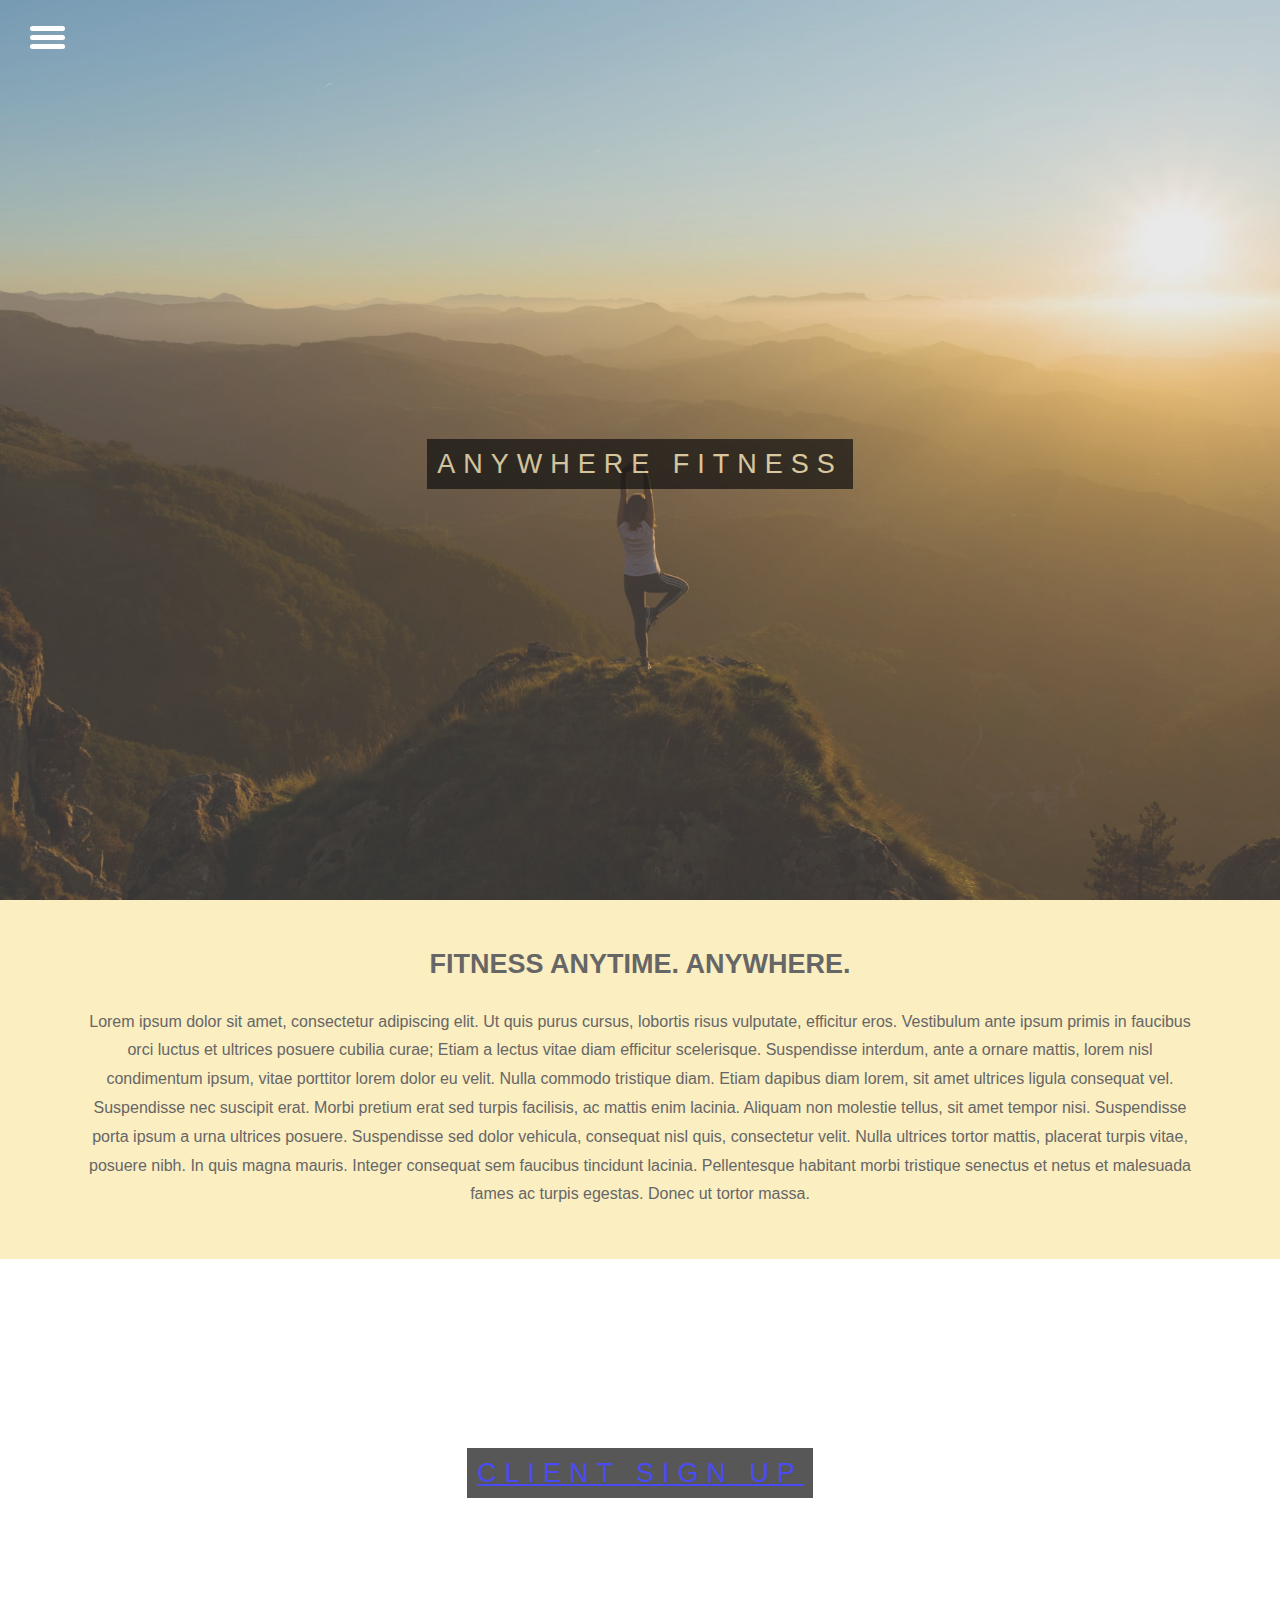
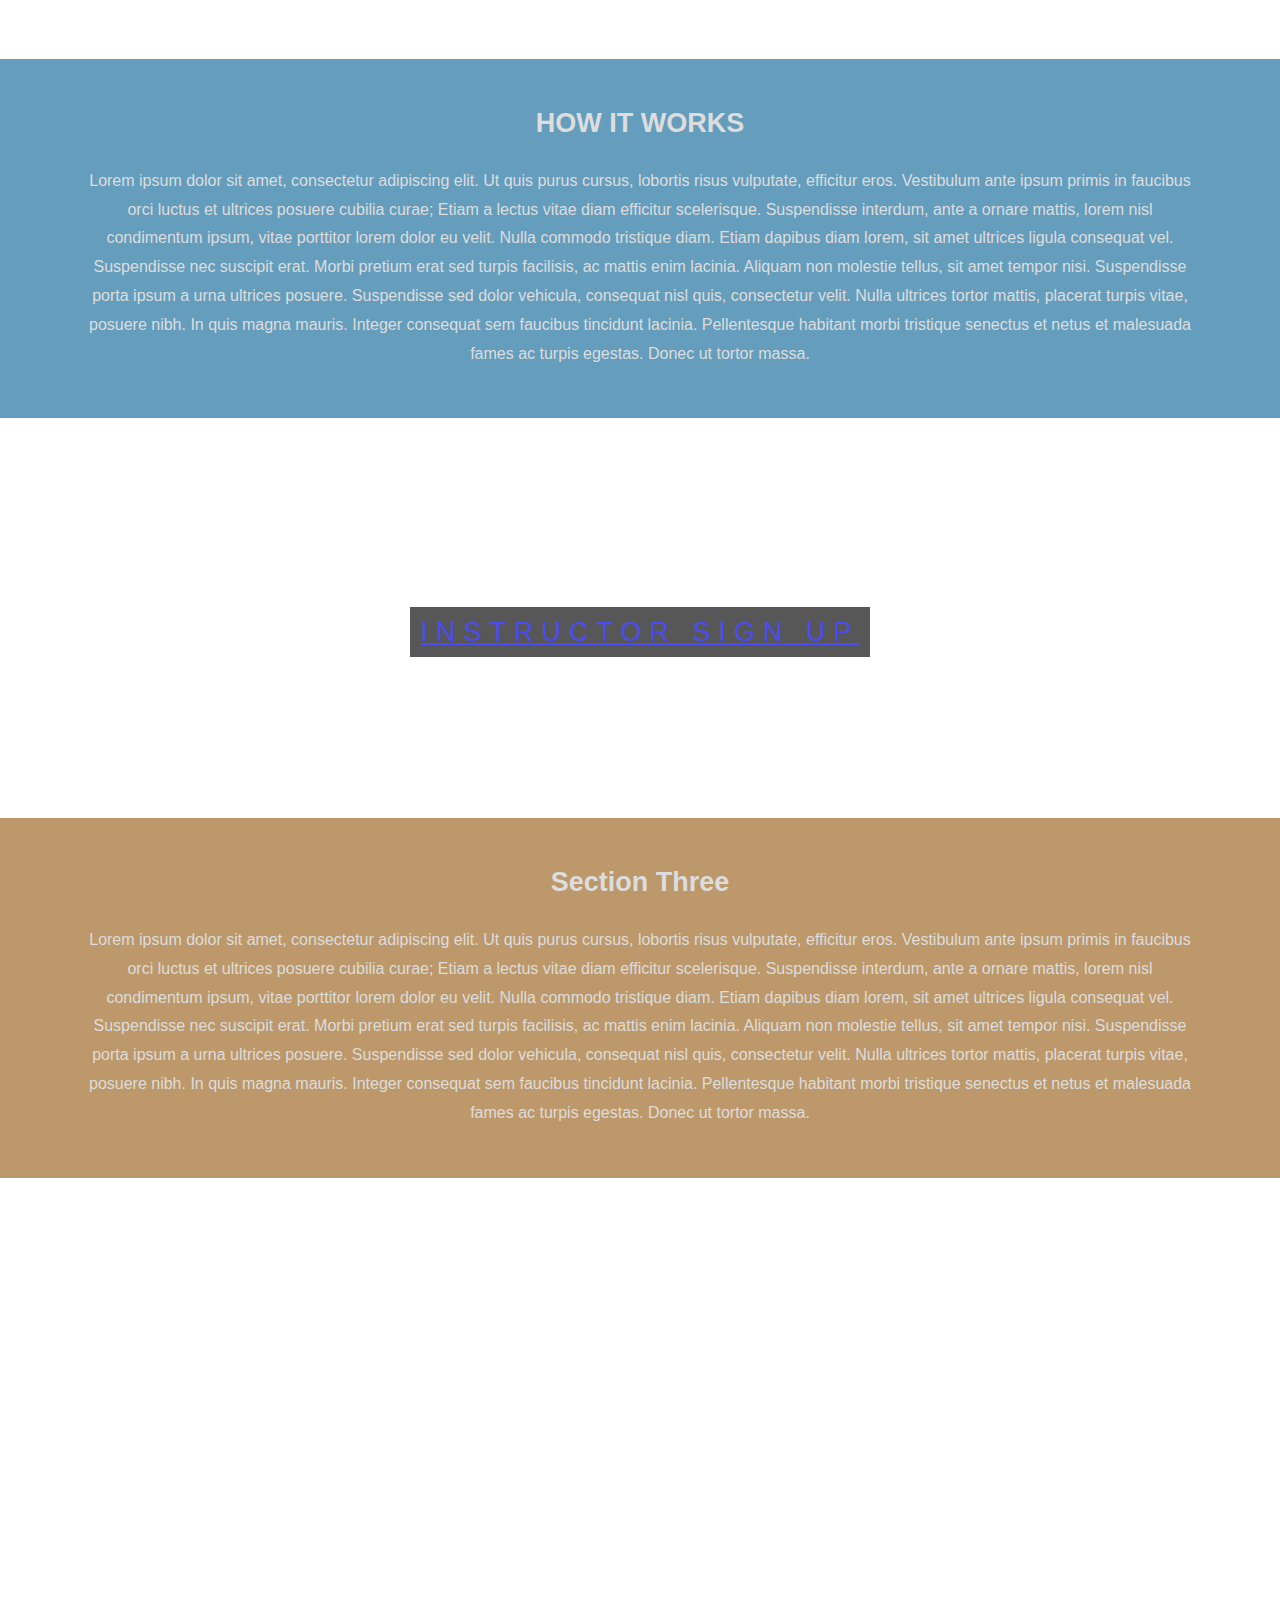
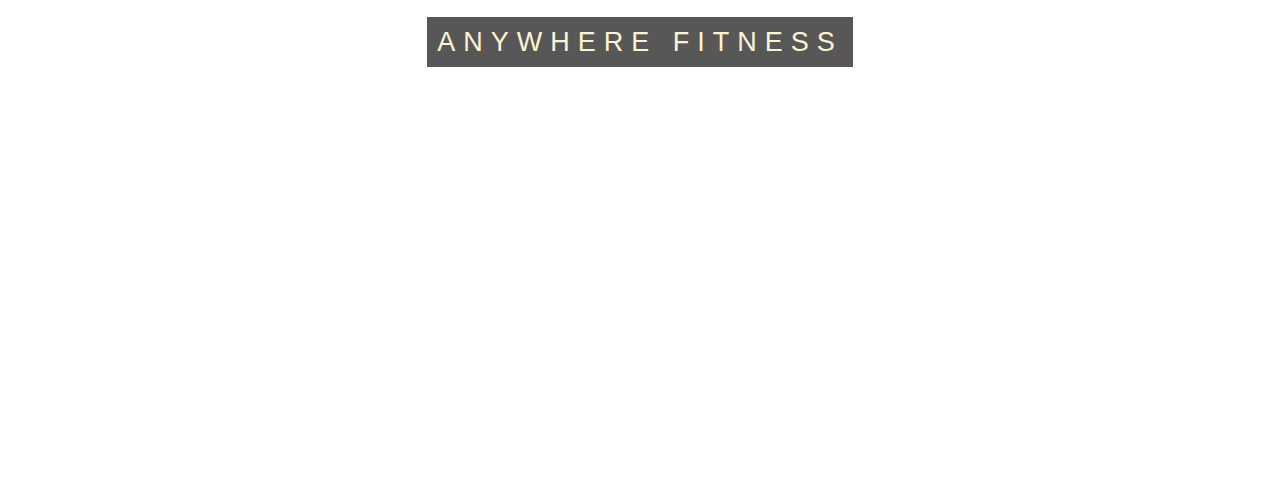
==== commit bfae2f96: "just need to finish texts" ====
--- a/index.html
+++ b/index.html
@@ -32,7 +32,7 @@
             </div>
         </div>
         <section class="section section-1">
-            <h2>Section One</h2>
+            <h2>FITNESS ANYTIME. ANYWHERE.</h2>
             <br>
             <p>
                 Lorem ipsum dolor sit amet, consectetur adipiscing elit. Ut quis purus cursus, lobortis risus vulputate, efficitur eros. Vestibulum ante ipsum primis in faucibus orci luctus et ultrices posuere cubilia curae; Etiam a lectus vitae diam efficitur scelerisque. Suspendisse interdum, ante a ornare mattis, lorem nisl condimentum ipsum, vitae porttitor lorem dolor eu velit. Nulla commodo tristique diam. Etiam dapibus diam lorem, sit amet ultrices ligula consequat vel. Suspendisse nec suscipit erat. Morbi pretium erat sed turpis facilisis, ac mattis enim lacinia. Aliquam non molestie tellus, sit amet tempor nisi. Suspendisse porta ipsum a urna ultrices posuere. Suspendisse sed dolor vehicula, consequat nisl quis, consectetur velit. Nulla ultrices tortor mattis, placerat turpis vitae, posuere nibh. In quis magna mauris. Integer consequat sem faucibus tincidunt lacinia. Pellentesque habitant morbi tristique senectus et netus et malesuada fames ac turpis egestas. Donec ut tortor massa.
@@ -44,7 +44,7 @@
             </div>
         </div>
         <section class="section section-2">
-            <h2>Section Two</h2> 
+            <h2>HOW IT WORKS</h2> 
             <br>   
             <p>
                 Lorem ipsum dolor sit amet, consectetur adipiscing elit. Ut quis purus cursus, lobortis risus vulputate, efficitur eros. Vestibulum ante ipsum primis in faucibus orci luctus et ultrices posuere cubilia curae; Etiam a lectus vitae diam efficitur scelerisque. Suspendisse interdum, ante a ornare mattis, lorem nisl condimentum ipsum, vitae porttitor lorem dolor eu velit. Nulla commodo tristique diam. Etiam dapibus diam lorem, sit amet ultrices ligula consequat vel. Suspendisse nec suscipit erat. Morbi pretium erat sed turpis facilisis, ac mattis enim lacinia. Aliquam non molestie tellus, sit amet tempor nisi. Suspendisse porta ipsum a urna ultrices posuere. Suspendisse sed dolor vehicula, consequat nisl quis, consectetur velit. Nulla ultrices tortor mattis, placerat turpis vitae, posuere nibh. In quis magna mauris. Integer consequat sem faucibus tincidunt lacinia. Pellentesque habitant morbi tristique senectus et netus et malesuada fames ac turpis egestas. Donec ut tortor massa.
--- a/css/index.css
+++ b/css/index.css
@@ -146,6 +146,7 @@
   transform: translateY(4px);
 }
 .nav li {
+  text-align: center;
   list-style: none;
   padding: 16px 0;
 }
@@ -159,9 +160,15 @@
 }
 .nav {
   padding: 0;
-  margin: 0 0 0 100px;
+  margin: 0 0 0 115px;
   transition: 0.3s ease;
   display: none;
+}
+@media screen and (max-width: 500px) {
+  .nav {
+    margin-top: 75px;
+    margin-left: 100px;
+  }
 }
 .menu-bg,
 .menu-bar {
@@ -174,7 +181,7 @@
   width: 0;
   height: 0;
   margin: 30px;
-  background: radial-gradient(circle, #659dbd, #2084be);
+  background: #659dbd;
   border-radius: 50%;
   transition: 0.3s ease;
 }
@@ -184,7 +191,16 @@
 .change-bg {
   width: 550px;
   height: 550px;
-  transform: translate(-40%, -40%);
+  transform: translate(-35%, -25%);
+}
+@media screen and (max-width: 500px) {
+  .change-bg {
+    z-index: 1;
+    height: 100%;
+    transform: translate(0%, 0%);
+    border-radius: 0%;
+    margin: 0;
+  }
 }
 .change .bar {
   background-color: white;
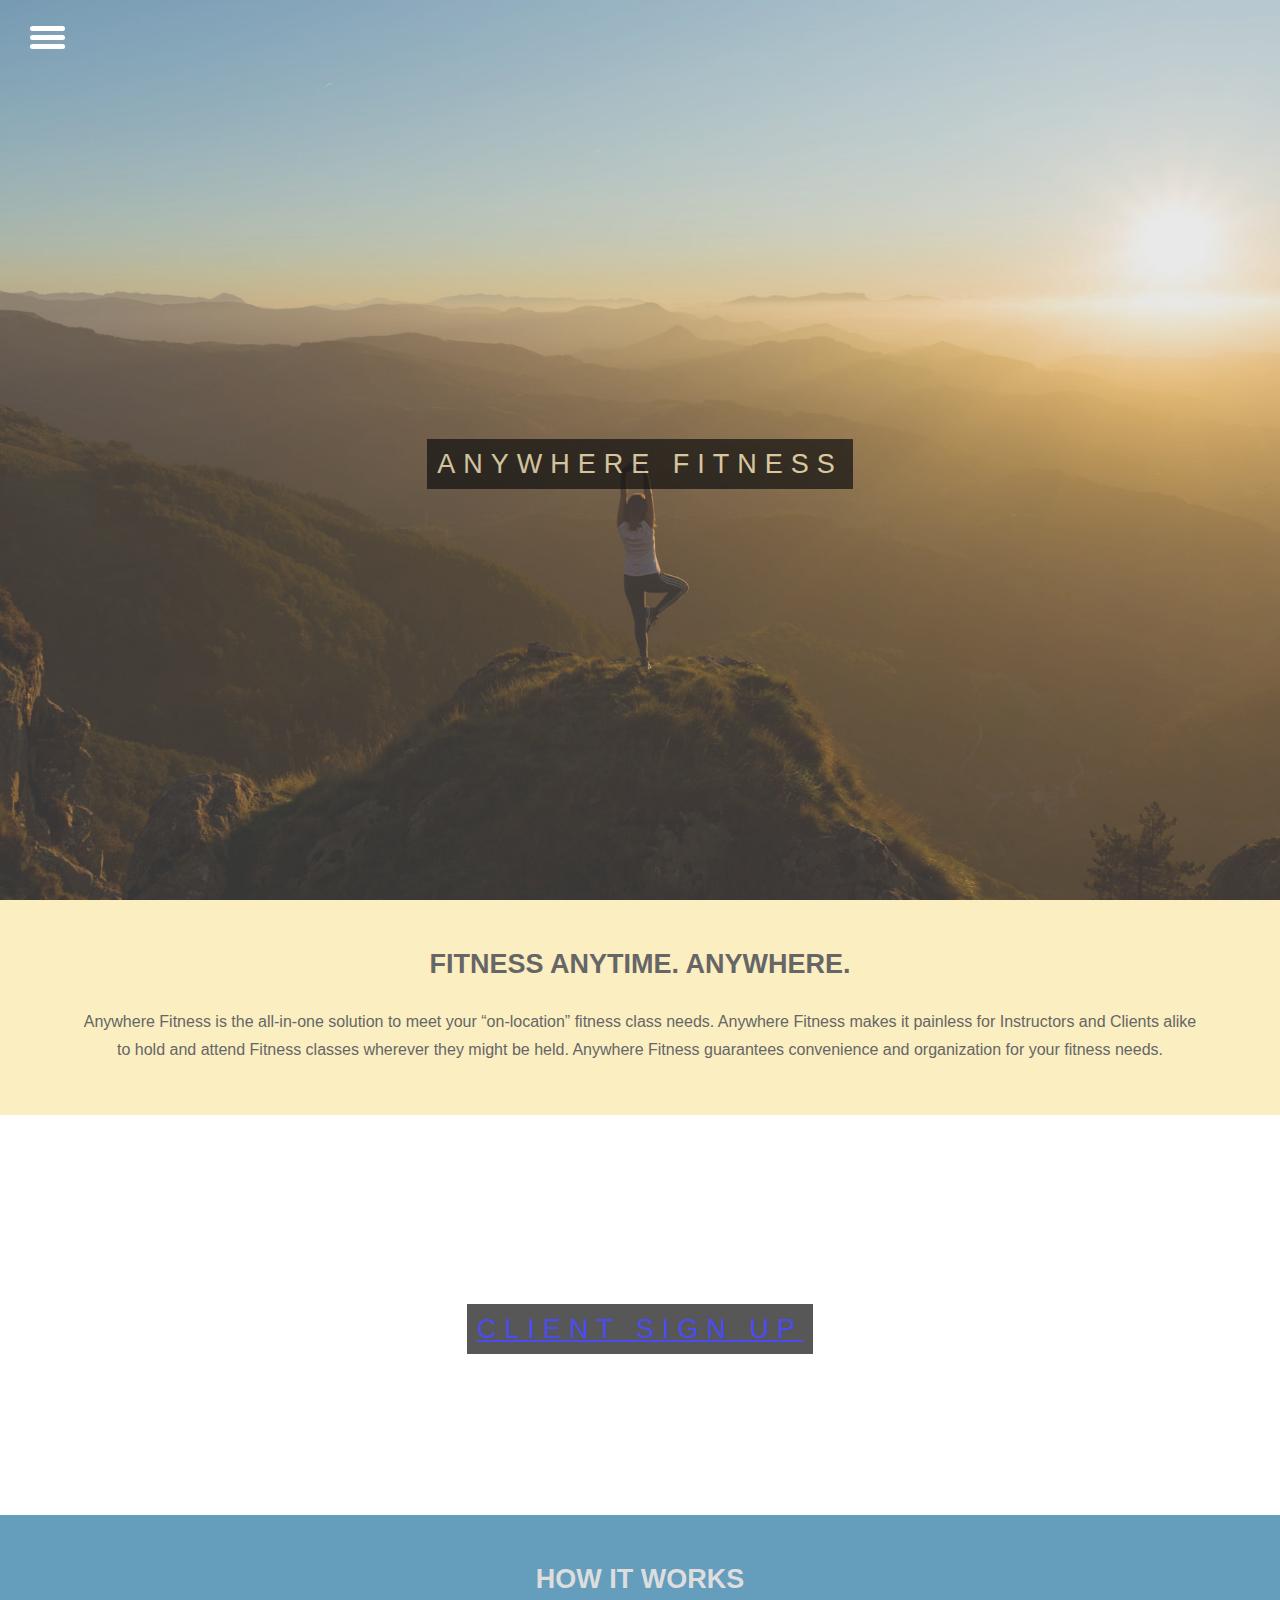
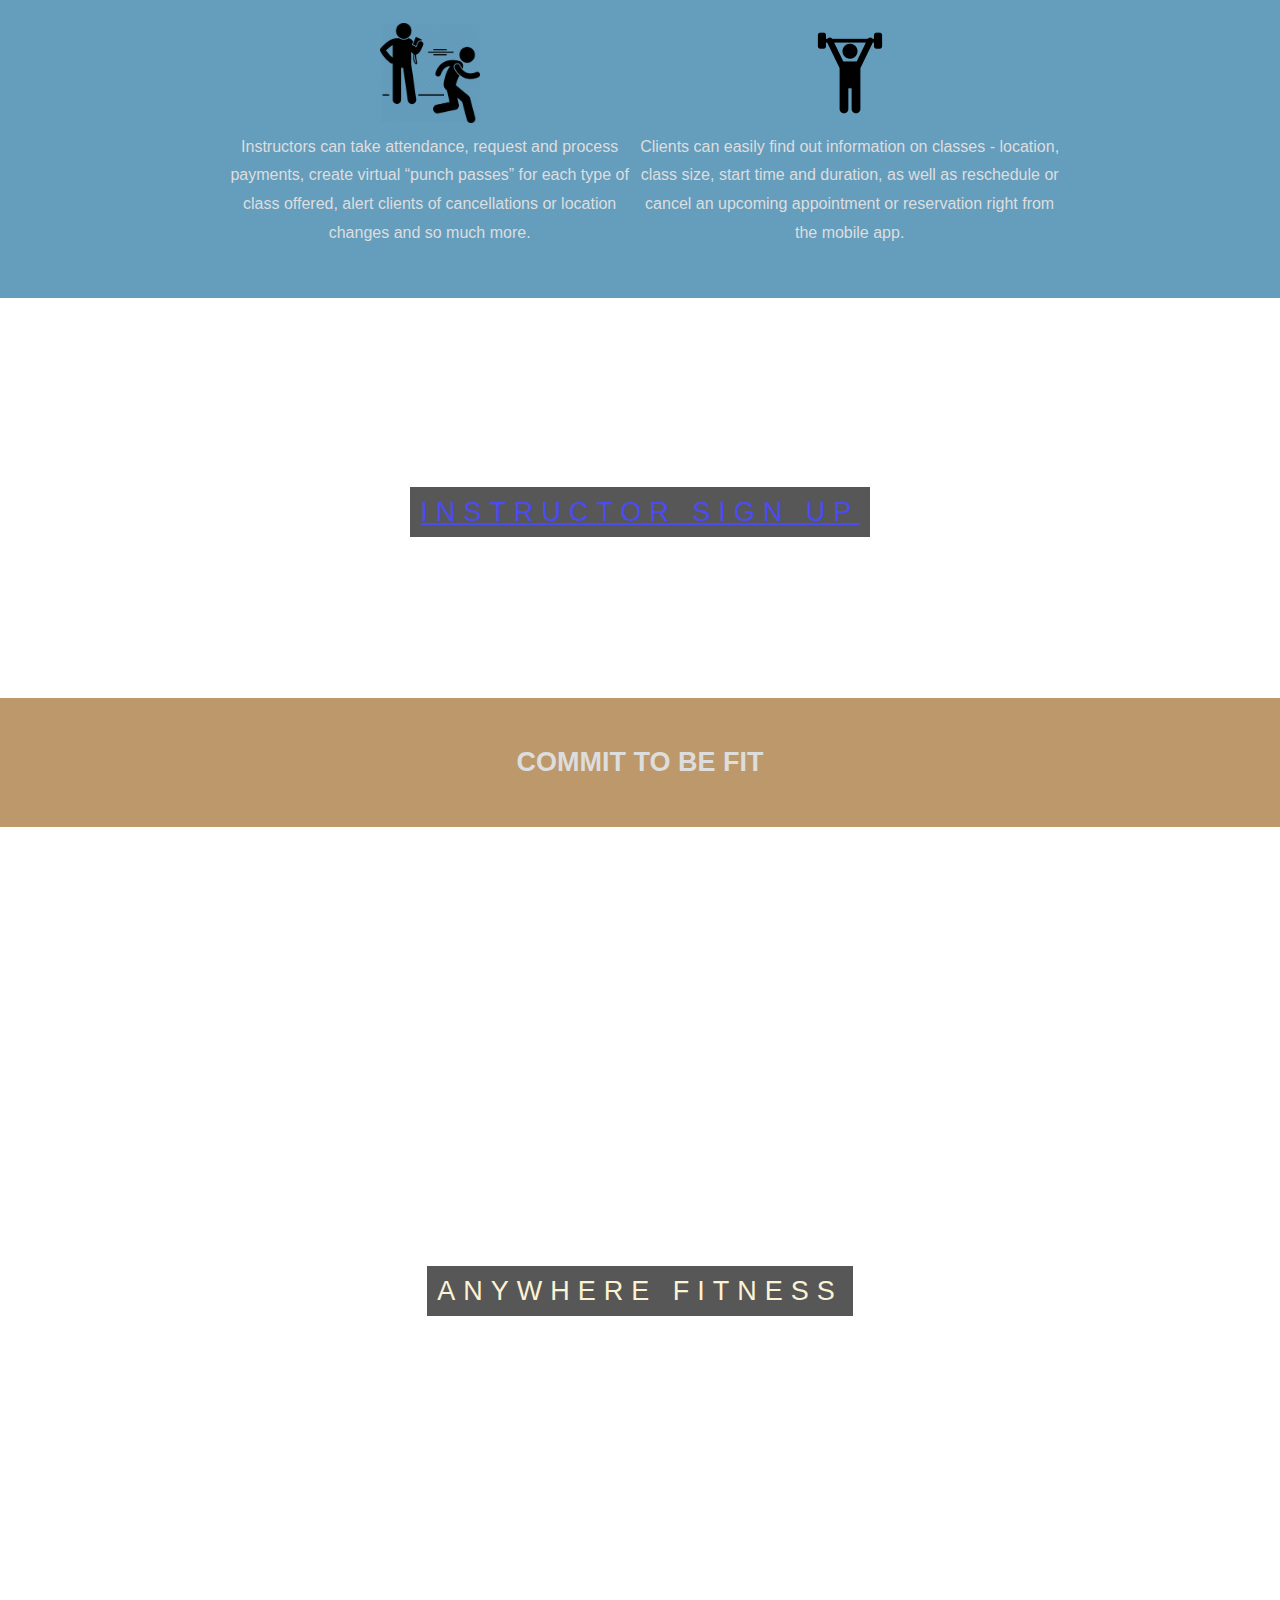
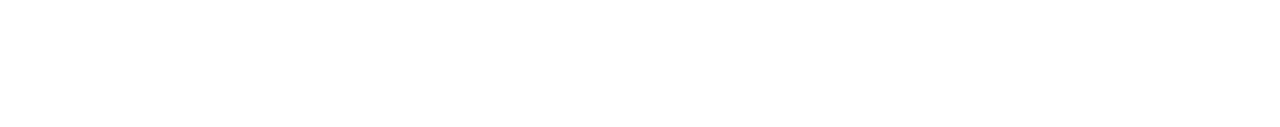
==== commit 200770d2: "95% done. just need to finish styling" ====
--- a/index.html
+++ b/index.html
@@ -34,9 +34,7 @@
         <section class="section section-1">
             <h2>FITNESS ANYTIME. ANYWHERE.</h2>
             <br>
-            <p>
-                Lorem ipsum dolor sit amet, consectetur adipiscing elit. Ut quis purus cursus, lobortis risus vulputate, efficitur eros. Vestibulum ante ipsum primis in faucibus orci luctus et ultrices posuere cubilia curae; Etiam a lectus vitae diam efficitur scelerisque. Suspendisse interdum, ante a ornare mattis, lorem nisl condimentum ipsum, vitae porttitor lorem dolor eu velit. Nulla commodo tristique diam. Etiam dapibus diam lorem, sit amet ultrices ligula consequat vel. Suspendisse nec suscipit erat. Morbi pretium erat sed turpis facilisis, ac mattis enim lacinia. Aliquam non molestie tellus, sit amet tempor nisi. Suspendisse porta ipsum a urna ultrices posuere. Suspendisse sed dolor vehicula, consequat nisl quis, consectetur velit. Nulla ultrices tortor mattis, placerat turpis vitae, posuere nibh. In quis magna mauris. Integer consequat sem faucibus tincidunt lacinia. Pellentesque habitant morbi tristique senectus et netus et malesuada fames ac turpis egestas. Donec ut tortor massa.
-            </p>
+            <p>Anywhere Fitness is the all-in-one solution to meet your “on-location” fitness class needs. Anywhere Fitness makes it painless for Instructors and Clients alike to hold and attend Fitness classes wherever they might be held. Anywhere Fitness guarantees convenience and organization for your fitness needs.</p>
         </section>
         <div class="pimg2">
             <div class="ptext">
@@ -45,10 +43,17 @@
         </div>
         <section class="section section-2">
             <h2>HOW IT WORKS</h2> 
-            <br>   
-            <p>
-                Lorem ipsum dolor sit amet, consectetur adipiscing elit. Ut quis purus cursus, lobortis risus vulputate, efficitur eros. Vestibulum ante ipsum primis in faucibus orci luctus et ultrices posuere cubilia curae; Etiam a lectus vitae diam efficitur scelerisque. Suspendisse interdum, ante a ornare mattis, lorem nisl condimentum ipsum, vitae porttitor lorem dolor eu velit. Nulla commodo tristique diam. Etiam dapibus diam lorem, sit amet ultrices ligula consequat vel. Suspendisse nec suscipit erat. Morbi pretium erat sed turpis facilisis, ac mattis enim lacinia. Aliquam non molestie tellus, sit amet tempor nisi. Suspendisse porta ipsum a urna ultrices posuere. Suspendisse sed dolor vehicula, consequat nisl quis, consectetur velit. Nulla ultrices tortor mattis, placerat turpis vitae, posuere nibh. In quis magna mauris. Integer consequat sem faucibus tincidunt lacinia. Pellentesque habitant morbi tristique senectus et netus et malesuada fames ac turpis egestas. Donec ut tortor massa.
-            </p>
+            <br>
+            <div class="flexsection">
+                <div class="flexsection-items">
+                    <img src="/img/trainer.jpg" alt="trainer icon">
+                    <p>Instructors can take attendance, request and process payments, create virtual “punch passes” for each type of class offered, alert clients of cancellations or location changes and so much more.</p>
+                </div>
+                <div class="flexsection-items">
+                    <img src="/img/client.png" alt="icon of someone working out">
+                    <p>Clients can easily find out information on classes - location, class size, start time and duration, as well as reschedule or cancel an upcoming appointment or reservation right from the mobile app.</p>
+                </div>
+            </div>
         </section>
         <div class="pimg3">
             <div class="ptext">
@@ -56,16 +61,14 @@
             </div>
         </div>
         <section class="section section-3">
-            <h2>Section Three</h2>
-            <br>
-            <p>
-                Lorem ipsum dolor sit amet, consectetur adipiscing elit. Ut quis purus cursus, lobortis risus vulputate, efficitur eros. Vestibulum ante ipsum primis in faucibus orci luctus et ultrices posuere cubilia curae; Etiam a lectus vitae diam efficitur scelerisque. Suspendisse interdum, ante a ornare mattis, lorem nisl condimentum ipsum, vitae porttitor lorem dolor eu velit. Nulla commodo tristique diam. Etiam dapibus diam lorem, sit amet ultrices ligula consequat vel. Suspendisse nec suscipit erat. Morbi pretium erat sed turpis facilisis, ac mattis enim lacinia. Aliquam non molestie tellus, sit amet tempor nisi. Suspendisse porta ipsum a urna ultrices posuere. Suspendisse sed dolor vehicula, consequat nisl quis, consectetur velit. Nulla ultrices tortor mattis, placerat turpis vitae, posuere nibh. In quis magna mauris. Integer consequat sem faucibus tincidunt lacinia. Pellentesque habitant morbi tristique senectus et netus et malesuada fames ac turpis egestas. Donec ut tortor massa.
-            </p>
+            <h2>COMMIT TO BE FIT</h2>
+
         </section>
         <div class="pimg1">
             <div class="ptext">
                 <span class="border" id="border1">Anywhere Fitness</span>
             </div>
+            <footer>&copy; 2020 Anywhere Fitness</footer>
         </div>
     </body>
 </html>--- a/css/index.css
+++ b/css/index.css
@@ -166,8 +166,12 @@
 }
 @media screen and (max-width: 500px) {
   .nav {
-    margin-top: 75px;
-    margin-left: 100px;
+    position: absolute;
+    top: 100%;
+    bottom: 100%;
+    left: 50%;
+    margin-right: 50%;
+    transform: translate(-50%, -50%);
   }
 }
 .menu-bg,
@@ -216,6 +220,13 @@
 }
 .change {
   display: block;
+}
+footer {
+  color: white;
+  position: absolute;
+  bottom: 10px;
+  width: 100%;
+  text-align: center;
 }
 body,
 html {
@@ -303,3 +314,18 @@
 #border1 {
   opacity: 0.7;
 }
+.flexsection {
+  display: flex;
+  margin: auto;
+  width: 75%;
+}
+@media screen and (max-width: 500px) {
+  .flexsection {
+    flex-direction: column;
+    padding: 0%;
+  }
+}
+.flexsection img {
+  height: 100px;
+  width: 100px;
+}
